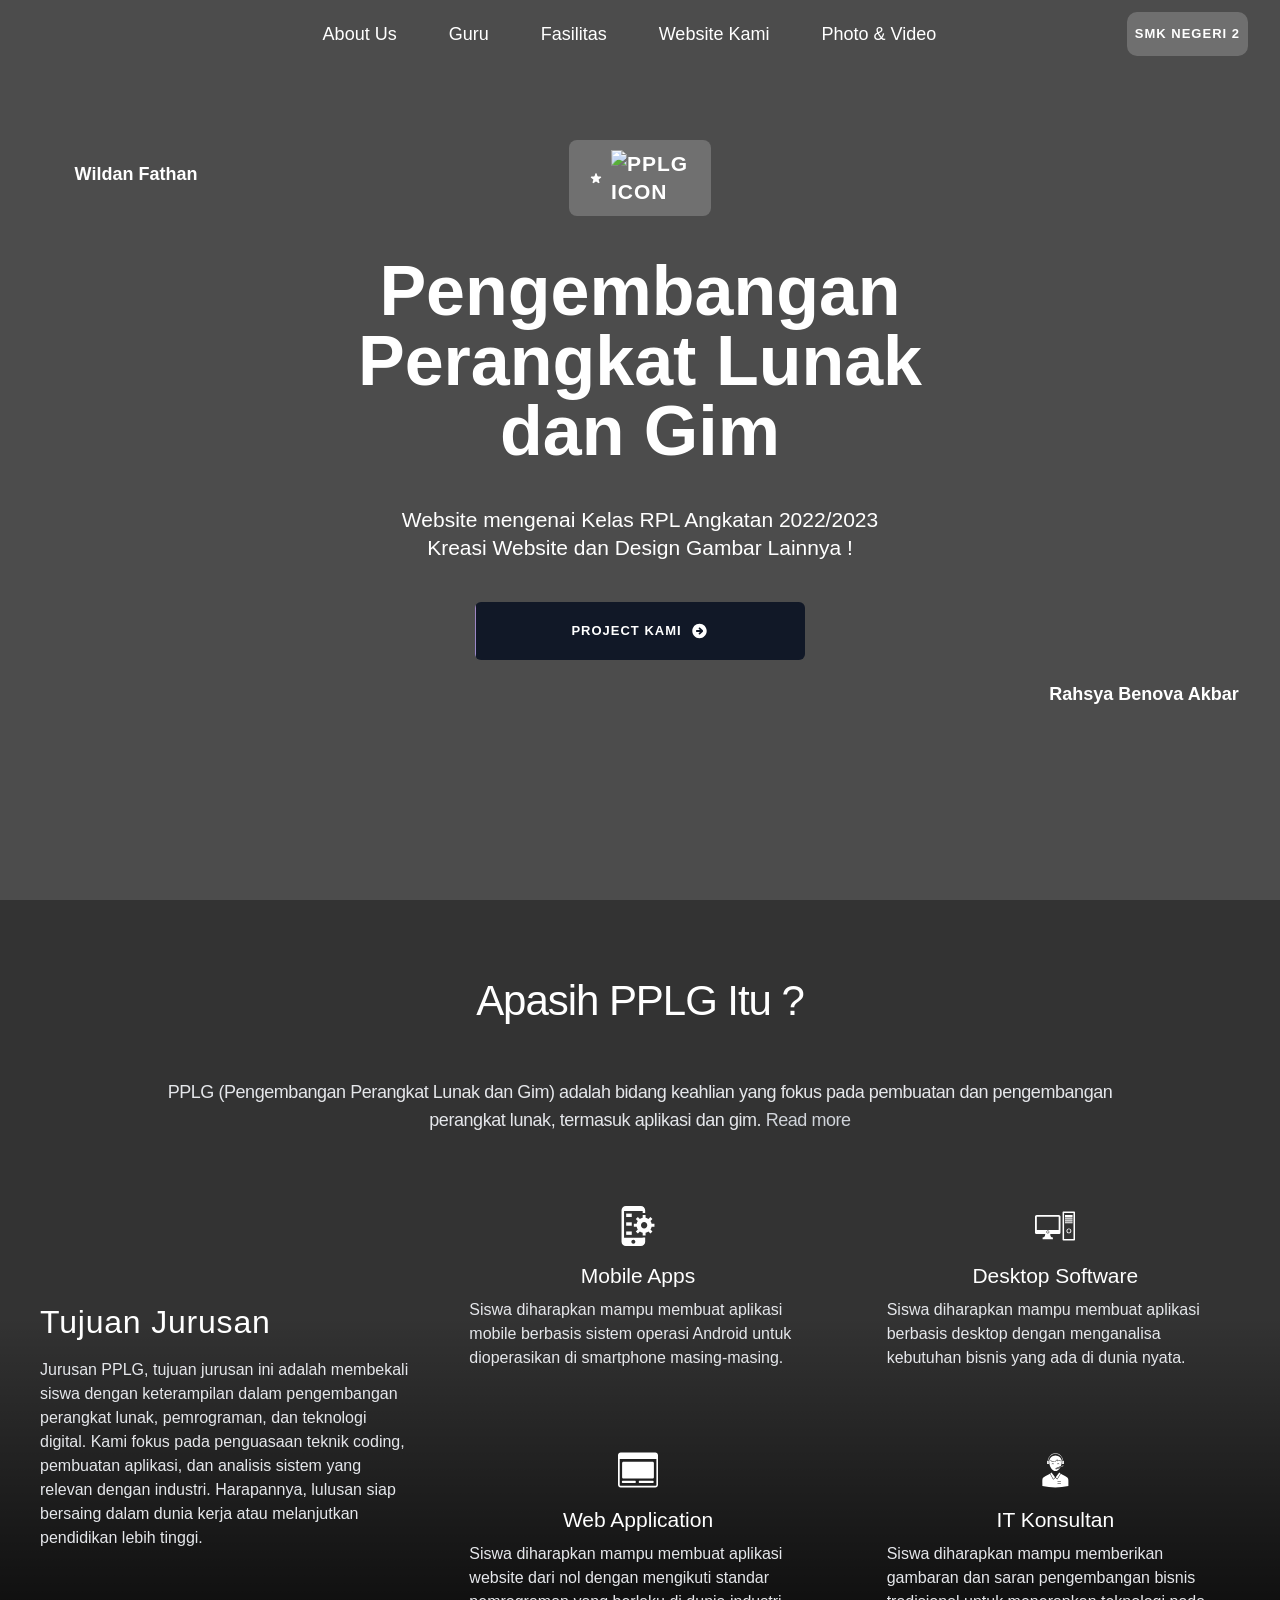
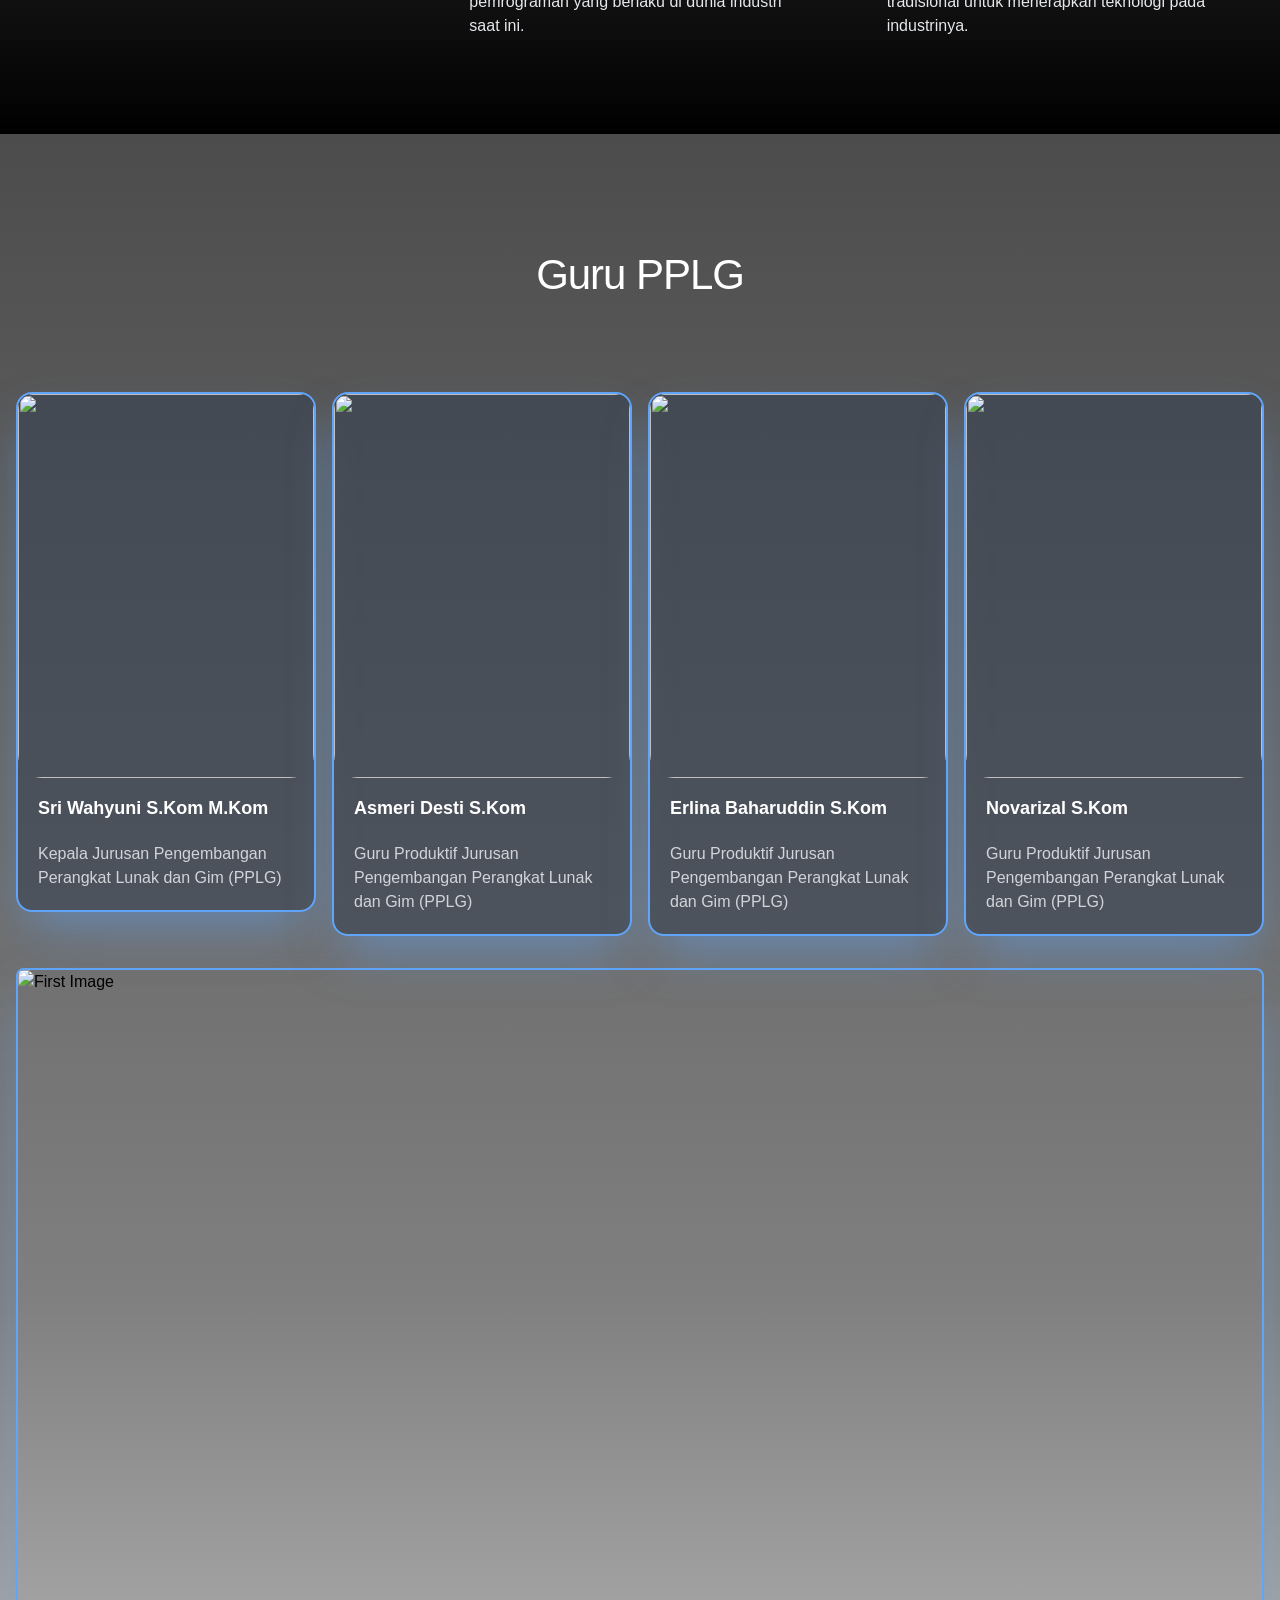
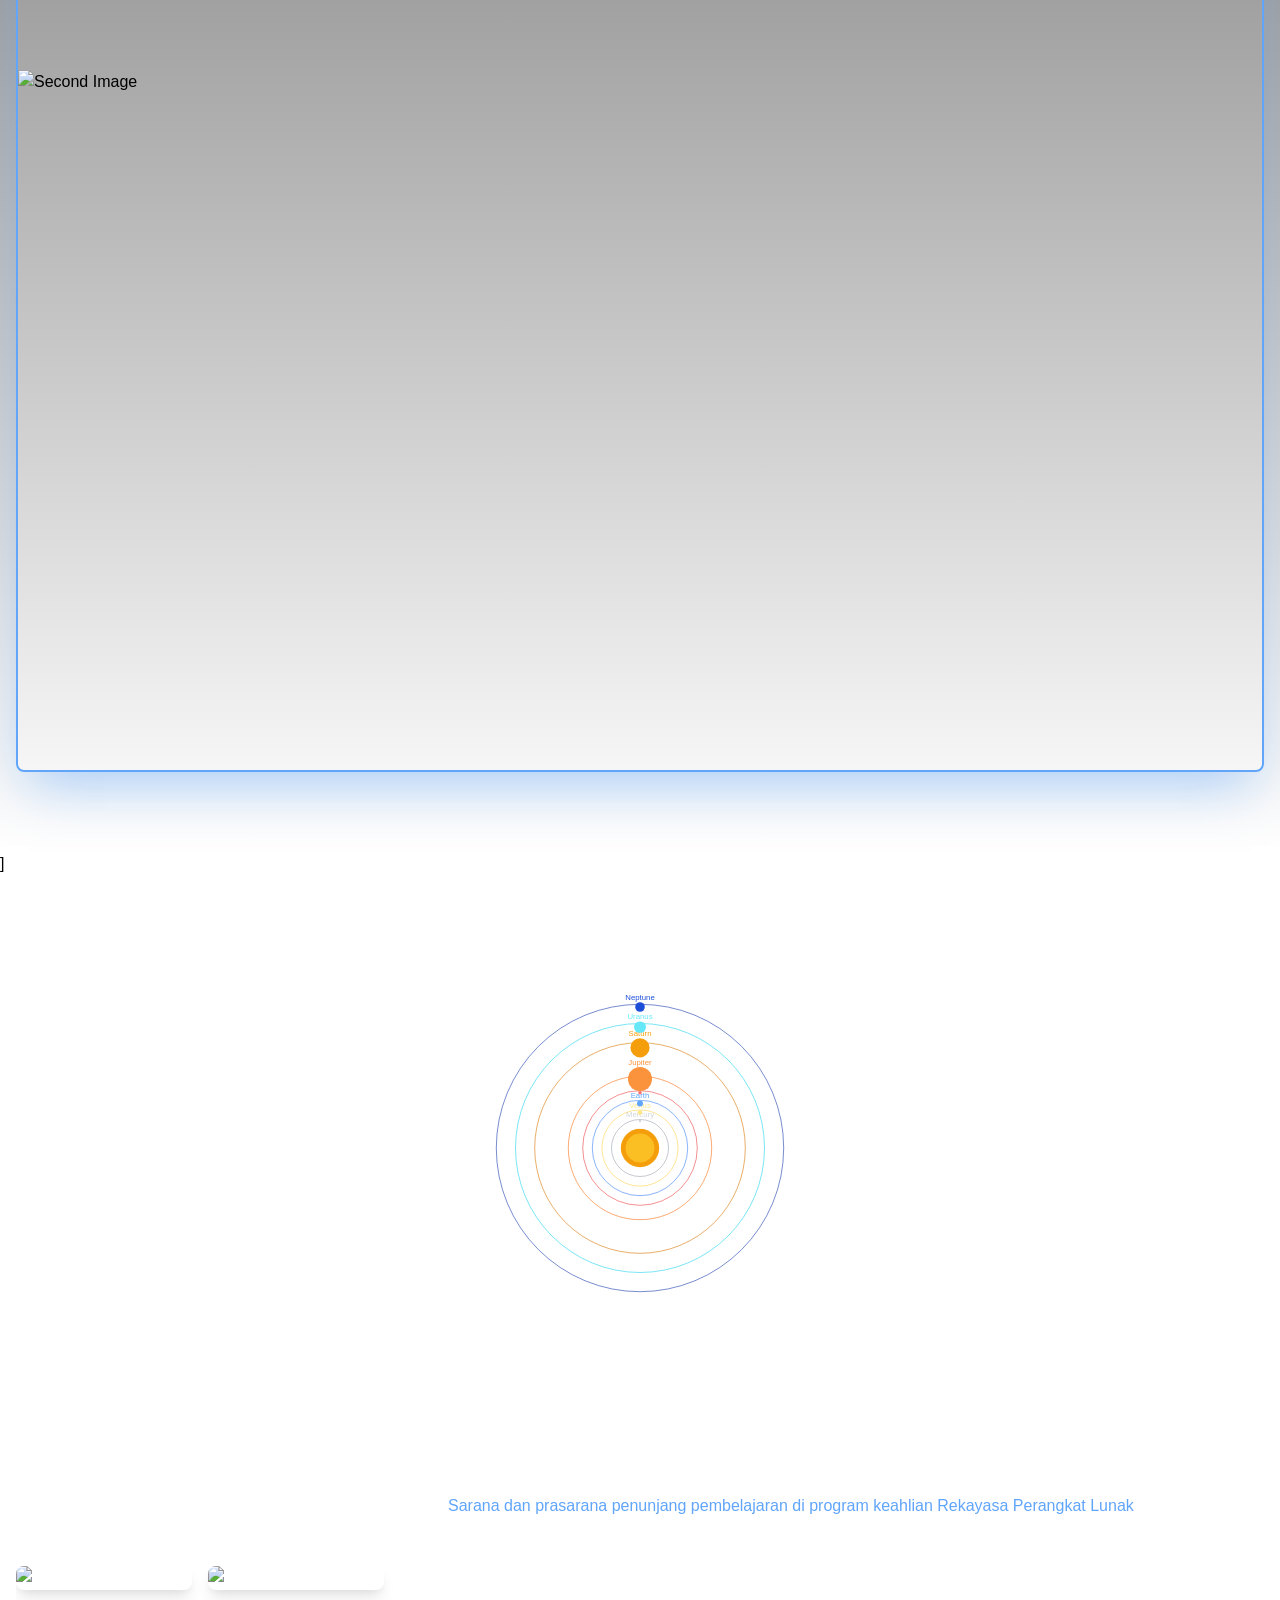
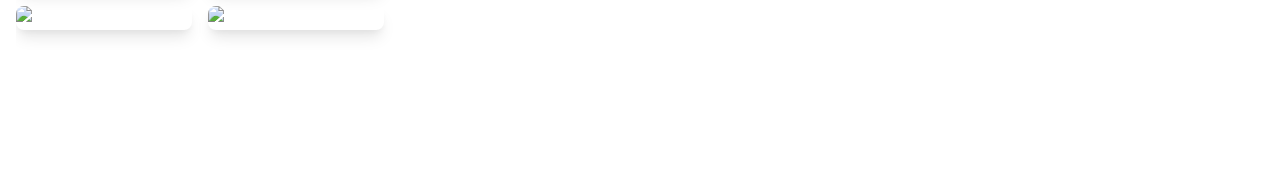
==== rpl.html @ 945f72fa "ya" ====
<!DOCTYPE html>
<html lang="en">
<head>
    <title>PPLG Website</title>
    <meta name="og:title" property="og:title" content="PPLG Website">
    
    <!-- Meta(s) -->
    <meta charset="UTF-8">
    <meta name="viewport" content="width=device-width, initial-scale=1.0">
    
    <!-- Primary Meta Tags -->
    <meta name="author" content="Zavents">
    <meta name="description" content="Website Mengenai PPLG SMK Negeri 2 Pekanbaru ">
    <meta name="keywords" content="PPLG, SMK Negeri 2 Pekanbaru, website pendidikan, program keahlian, teknologi, pendidikan vokasi, pengembangan website, jurusan PPLG, teknologi informasi, desain web, pemrograman komputer, SMK di Pekanbaru, siswa berprestasi, pendidikan berbasis teknologi, SMK terbaik, keahlian komputer, pengolahan data, informatika, pengembangan aplikasi, keterampilan digital">
    <meta name="robots" content="index, follow, max-image-preview:large" />


    <!-- Open Graph / Facebook -->
    <meta property="og:type" content="website" />
    <meta property="og:url" content="https://pplg2.pages.dev" />
    <meta property="og:title" content="PPLG Website" />
    <meta property="og:description" content="Website Mengenai PPLG SMK Negeri 2 Pekanbaru." />
    <meta property="og:image" content="https://cdn.kumacdn.club/wp-content/uploads/images/test-bro//pplg2.png" />

    <!-- Twitter -->
    <meta property="twitter:card" content="summary_large_image" />
    <meta property="twitter:url" content="https://pplg2.pages.dev" />
    <meta property="twitter:title" content="PPLG Website" />
    <meta property="twitter:description" content="Website Mengenai PPLG SMK Negeri 2 Pekanbaru." />
    <meta property="twitter:image" content="https://cdn.kumacdn.club/wp-content/uploads/images/test-bro//pplg2.png" />


    
    <!-- Stylesheet(s) and Icons -->
    <link rel="icon" type="image/png" sizes="32x32" href="./public/images/icon/pplg-white-icon.svg">
    <link rel="stylesheet" href="./public/css/mainrpl.css">
    <link rel="stylesheet" href="./public/css/tailwind/tailwind.min.css"> 
    <link rel="stylesheet" href="./public/css/animate.css" />
    <link rel="stylesheet" href="./public/css/aos.css" />
    <link rel="stylesheet" href="./public/css/swiper.css" />



    <script type="application/ld+json">
      {
        "@context": "https://schema.org",
        "@type": "WebPage",
        "name": "PPLG Website",
        "description": "Website Mengenai PPLG SMK Negeri 2 Pekanbaru.",
        "url": "https://pplg2.pages.dev",
        "author": {
          "@type": "Person",
          "name": "Zavents"
        }
      }
      </script>
      


    <style>
      @font-face {
        font-family: '印品鸿蒙体' !important;
        src: url('./public/font/yinpin_hongmengti.ttf') format('truetype') !important;
        font-weight: normal !important;
        font-style: normal;
      }
      
      body {
        font-family: '印品鸿蒙体', sans-serif !important;
        font-weight: normal !important;
      }
    </style>


</head>
<body class="antialiased bg-body text-body font-body" loading="lazy " decoding="ansync" style="background-image: url(./public/images/background.gif);">
  <section x-data="{ mobileNavOpen: false }" 
  class="overflow-hidden bg-cover bg-center min-h-screen" 
  style="background-image: url('./public/images/bg-rpl.webp');
  background-size: cover;
background-position: center;
height: 100vh; /* This sets the section to cover the full viewport height */
padding: 0;
margin: 0;
">
  <div class="absolute inset-0 bg-black/70 "></div>

    <nav class=" fixed w-full z-50 -mt-2">
      <div class="flex items-center justify-between px-8 py-5">
        <div class="w-auto">
          <div class="flex flex-wrap items-center">
            <div class="w-auto mr-14">
              <a href="#">
                <img loading="lazy" decoding="async" loading="lazy" decoding="async" src="./public/images/icon/pplg-white-icon.svg" alt="" class="w-20 transition-transform duration-300 hover:scale-150">
              </a>
            </div>
          </div>
        </div>
        <div class="w-auto hidden lg:block justify-center align-middle">
          <ul class="flex items-center">
            <li class=" mr-9 text-white ease-in rounded-10  px-2 text-lg transition-transform duration-300 hover:scale-90    hover:text-gray-300"><a href="#about">About Us</a></li>
            <li class=" mr-9 text-white ease-in rounded-10  px-2 text-lg transition-transform duration-300 hover:scale-90   hover:text-gray-300"><a href="#guru">Guru</a></li>
            <li class=" mr-9 text-white ease-in rounded-10  px-2 text-lg transition-transform duration-300 hover:scale-90   hover:text-gray-300"><a href="#fasilitas">Fasilitas</a></li>
            <li class=" mr-9 text-white ease-in rounded-10  px-2 text-lg transition-transform duration-300 hover:scale-90   hover:text-gray-300"><a href="#website">Website Kami</a></li>
            <li class=" mr-9 text-white ease-in rounded-10  px-2 text-lg transition-transform duration-300 hover:scale-90   hover:text-gray-300"><a href="#photo">Photo & Video</a></li>
          </ul>
        </div>
        <div class="w-auto">
          <div class="flex flex-wrap items-center">
            <div class="w-auto hidden lg:block">
              <button class=" block py-3.5 uppercase text-xs tracking-px text-white font-bold bg-white bg-opacity-20 hover:bg-opacity-10 transition ease-in rounded-10 transition-transform duration-300 hover:scale-125 px-2">smk negeri 2</button>
            </div>
            <div class="w-auto lg:hidden">
              <button x-on:click="mobileNavOpen = !mobileNavOpen">
                <svg class="text-gray-800" width="51" height="51" viewbox="0 0 56 56" fill="none" xmlns="http://www.w3.org/2000/svg">
                  <rect width="56" height="56" rx="28" fill="currentColor"></rect>
                  <path d="M37 32H19M37 24H19" stroke="white" stroke-width="1.5" stroke-linecap="round" stroke-linejoin="round"></path>
                </svg>
              </button>
            </div>
          </div>
        </div>
      </div>
      <div :class="{'block': mobileNavOpen, 'hidden': !mobileNavOpen}" class="fixed top-0 left-0 bottom-0 w-4/6 sm:max-w-xs z-50 hidden">
        <div x-on:click="mobileNavOpen = !mobileNavOpen" class="fixed inset-0 bg-gray-800 opacity-80"></div>
        <nav class="relative z-10 px-9 py-8 bg-white h-full">
          <div class="flex flex-wrap justify-between h-full">
            <div class="w-full">
              <div class="flex items-center justify-between -m-2">
                <div class="w-auto p-2">
                  <a class="inline-block" href="#">
                    <img loading="lazy" decoding="async" loading="lazy" decoding="async" src="./public/images/icon/pplg-black-icon.svg" alt="" class="transition-transform duration-300 hover:scale-125 w-20">
                  </a>
                </div>
                <div class="w-auto p-2">
                  <button x-on:click="mobileNavOpen = !mobileNavOpen">
                    <svg width="24" height="24" viewbox="0 0 24 24" fill="none" xmlns="http://www.w3.org/2000/svg">
                      <path d="M6 18L18 6M6 6L18 18" stroke="#111827" stroke-width="2" stroke-linecap="round" stroke-linejoin="round"></path>
                    </svg>
                  </button>
                </div>
              </div>
            </div>
            <div class="flex flex-col justify-center py-8 w-full">
              <ul>
                <li class="mb-12"><a class=" font-medium text-lg text-gray-900 transition-transform duration-300 hover:scale-125" href="#about">About Us</a></li>
                <li class="mb-12"><a class=" font-medium text-lg text-gray-900 hover:text-gray-700 transition-transform duration-300 hover:scale-125" href="#guru">Guru</a></li>
                <li class="mb-12"><a class=" font-medium text-lg text-gray-900 hover:text-gray-700 transition-transform duration-300 hover:scale-125" href="#fasilitas">Fasilitas</a></li>
                <li class="mb-12"><a class=" font-medium text-lg text-gray-900 hover:text-gray-700 transition-transform duration-300 hover:scale-125" href="#website">Website Kami</a></li>
                <li><a class=" font-medium text-lg text-gray-900 hover:text-gray-700 transition-transform duration-300 hover:scale-125" href="#photo">Photo & Video</a></li>
              </ul>
            </div>
            <div class="flex flex-col justify-end w-full">
              <div class="flex flex-wrap">
                <div class="w-full">
                  <button class="p-0.5  block w-full text-lg text-gray-900 font-medium rounded-10">
                    <div class="py-2 px-5 rounded-10"></div>
                  </button>
                </div>
                <div class="w-full">
                  <button class="group relative p-0.5  block w-full text-lg text-gray-900 font-medium bg-gradient-cyan overflow-hidden rounded-10">
                    <div class="absolute top-0 left-0 transform -translate-y-full group-hover:-translate-y-0 h-full w-full bg-gradient-cyan transition ease-in-out duration-500"></div>
                    <div class="py-2 px-5 bg-white rounded-lg">
                      <p class="relative z-10">SMK NEGERI 2 PEKANBARU</p>
                    </div>
                  </button>
                </div>
              </div>
            </div>
          </div>
        </nav>
      </div>
    </nav>
    
    <div class="relative container mx-auto px-4 !min-h-screen   pb-20">
      <div class="relative flex flex-wrap justify-center items-center -m-6 lg:pt-32 pb-36 min-h-screen ">
        <div class="w-full lg:w-auto p-6 self-start pt-10">
          <img loading="lazy" decoding="async" class="mx-auto w-60 transition-transform duration-300 hover:scale-125 " loading="lazy" decoding="async" src="./public/images/wildan-header.svg" alt="">
          <p class="text-lg text-center font-bold mt-4 text-white">Wildan Fathan</p>
        </div>
        <div class="flex-1 p-6">
          <div class="lg:max-w-2xl mx-auto">
            <div class="mb-6  flex items-center max-w-max mx-auto px-5 py-2.5 uppercase font-semibold tracking-px text-white bg-white bg-opacity-20 rounded-lg text-xl animate-pulse ">
              <svg class="mr-2 matrix-icon" width="14" height="14" viewbox="0 0 14 14" fill="none" xmlns="http://www.w3.org/2000/svg">
                <path d="M6.33427 2.74895C6.54382 2.10403 7.45621 2.10403 7.66575 2.74895L8.41445 5.0532C8.50816 5.34162 8.77693 5.53689 9.08019 5.53689H11.503C12.1811 5.53689 12.4631 6.40462 11.9145 6.8032L9.95436 8.22731C9.70902 8.40556 9.60636 8.72152 9.70007 9.00994L10.4488 11.3142C10.6583 11.9591 9.92018 12.4954 9.37158 12.0968L7.41146 10.6727C7.16612 10.4945 6.8339 10.4945 6.58856 10.6727L4.62844 12.0968C4.07985 12.4954 3.34171 11.9591 3.55126 11.3142L4.29995 9.00994C4.39367 8.72152 4.29101 8.40556 4.04566 8.22731L2.08555 6.8032C1.53695 6.40462 1.81889 5.53689 2.497 5.53689H4.91984C5.22309 5.53689 5.49186 5.34162 5.58558 5.0532L6.33427 2.74895Z" fill="white"></path>
              </svg>
              <span class="matrix-text">
                <img loading="lazy" decoding="async" loading="lazy" decoding="async" src="./public/images/icon/pplg-white-icon.svg" alt="PPLG Icon" class="w-20">
              </span>
            </div>
            <h1 class="mb-6  text-center text-white text-4xl md:text-9xl xl:text-12xl font-bold matrix-text p-4">Pengembangan Perangkat Lunak dan Gim</h1>
            <p class="mb-10 font-medium text-xl text-center text-white">
              Website mengenai Kelas RPL Angkatan 2022/2023
              <br>
              Kreasi Website dan Design Gambar Lainnya !
            </p>
            <button class="group mb-9 relative flex items-center justify-center  px-24 py-5 mx-auto w-full lg:w-auto uppercase text-white text-xs font-semibold tracking-px bg-gray-900 overflow-hidden rounded-md">
              <div class="absolute transform -translate-x-full group-hover:-translate-x-0 h-full w-full transition ease-in-out duration-500 bg-gradient-fuchsia"></div>
              <p class="relative z-10 mr-2">Project kami</p>
              <svg class="relative z-10" width="19" height="18" viewbox="0 0 19 18" fill="none" xmlns="http://www.w3.org/2000/svg">
                <path fill-rule="evenodd" clip-rule="evenodd" d="M9.49999 16.2C13.4764 16.2 16.7 12.9764 16.7 8.99999C16.7 5.02354 13.4764 1.79999 9.49999 1.79999C5.52354 1.79999 2.29999 5.02354 2.29999 8.99999C2.29999 12.9764 5.52354 16.2 9.49999 16.2ZM12.8364 8.36359L10.1364 5.66359C9.78491 5.31212 9.21506 5.31212 8.86359 5.66359C8.51212 6.01506 8.51212 6.58491 8.86359 6.93638L10.0272 8.09999L6.79999 8.09999C6.30293 8.09999 5.89999 8.50293 5.89999 8.99999C5.89999 9.49704 6.30293 9.89999 6.79999 9.89999H10.0272L8.86359 11.0636C8.51212 11.4151 8.51212 11.9849 8.86359 12.3364C9.21506 12.6879 9.78491 12.6879 10.1364 12.3364L12.8364 9.63638C13.1879 9.28491 13.1879 8.71506 12.8364 8.36359Z" fill="white"></path>
              </svg>
            </button>
            <ul class="flex justify-center"></ul>
          </div>
        </div>
        <div class="w-full lg:w-auto p-6 self-end">
          <img loading="lazy" decoding="async" class="mx-auto w-60 transition-transform duration-300 hover:scale-125" loading="lazy" decoding="async" src="./public/images/rahsya-header.svg" alt="">
          <p class="text-lg text-center font-bold mt-4 text-white">Rahsya Benova Akbar</p>
        </div>
      </div>
    </div>
  </section>


  
 
  <section id="about">
    <section class="relative py-12 bg-white/50 pb-20  pt-20 p-4" style="overflow: hidden !important;" >
      <h1 class="max-w-5xl mb-4 text-4xl tracking-tight leading-none md:text-5xl xl:text-6xl text-center text-white  mx-auto pb-10 relative z-20" data-aos="zoom-out-down">
        Apasih PPLG Itu ? <br>
    </h1>
    <h1 class="max-w-5xl mb-4 text-md tracking-tight leading-none xl:text-lg text-center text-gray-200  mx-auto pb-10 relative z-20" data-aos="zoom-out-up" data-aos-delay="200">
      PPLG (Pengembangan Perangkat Lunak dan Gim) adalah bidang keahlian yang fokus pada pembuatan dan pengembangan perangkat lunak, termasuk aplikasi dan gim.
      <span id="moreText" style="display: none;">
        Dalam PPLG, siswa belajar berbagai keterampilan seperti pemrograman, desain antarmuka, pemecahan masalah, dan pengujian perangkat lunak, yang berguna di dunia industri teknologi.
      </span>
      <a id="readMoreLink" href="javascript:void(0);" onclick="toggleReadMore()" class="text-gray-300 hover:underline">Read more</a>
    </h1>
    <style>
      @keyframes flip-icon {
        0% {
            transform: rotateY(0);
        }
        50% {
            transform: rotateY(180deg);
        }
        100% {
            transform: rotateY(0);
        }
    }
  
    .card.active .icon {
        animation: flip-icon 0.6s ease-in-out forwards;
    }
  
    </style>
  
  
      <div class="absolute inset-0 bg-cover bg-center blud-md" style="background-image: url('./public/images/tujuan/tujuan-bg.jpg');">
        
        <div class="absolute inset-0 bg-black opacity-80"></div>
        <div class="absolute inset-0 bg-gradient-to-t from-black via-transparent to-transparent"></div>
  
      </div>
      <div class="container relative z-10 grid grid-cols-1 gap-10 px-6 mx-auto lg:grid-cols-3">
        <div class="flex items-center justify-center animate__animated animate__fadeInLeft ms1s lg:col-span-1 lg:row-start-1">
            <div>
                <h1 class="mt-2 text-3xl text-white text-center lg:text-left md:text-4xl tracking-wide "  data-aos="zoom-out-right">Tujuan Jurusan</h1>    
                <p class="mt-4 text-gray-200" data-aos="zoom-out-left" data-aos-offset="200"            >
                    Jurusan PPLG, tujuan jurusan ini adalah membekali siswa dengan keterampilan dalam pengembangan perangkat lunak, pemrograman, dan teknologi digital. Kami fokus pada penguasaan teknik coding, pembuatan aplikasi, dan analisis sistem yang relevan dengan industri. Harapannya, lulusan siap bersaing dalam dunia kerja atau melanjutkan pendidikan lebih tinggi.
                </p>
            </div>
        </div>
        <div class="grid grid-cols-1 gap-12 lg:col-span-2 sm:grid-cols-2" id="card-container">
  
        <div class="relative flex flex-col items-center space-y-4 p-4 rounded-lg transition-colors duration-300 group card" data-aos="fade-down-right" data-aos-delay="500">
          <svg xmlns="http://www.w3.org/2000/svg" width="40" height="40" class="icon default-icon  text-gray-200" viewBox="0 0 502.664 502.664">
            <path d="M310.166,397.593H75.951V61.671h234.151v25.13h31.472V54.811C341.595,24.677,316.853,0,286.74,0H99.355
                C69.199,0,44.522,24.677,44.522,54.811v393.02c0,30.178,24.677,54.833,54.833,54.833H286.74
                c30.113,0,54.855-24.655,54.855-54.833V397.01h-31.429C310.166,397.01,310.166,397.593,310.166,397.593z M193.015,475.226
                c-13.892,0-25.108-11.238-25.108-25.108c0-13.913,11.217-25.13,25.108-25.13c13.913,0,25.152,11.238,25.152,25.13
                C218.167,463.988,206.929,475.226,193.015,475.226z"/>
            <rect x="102.785" y="95.386" width="70.256" height="42.84"/>
            <rect x="102.785" y="205.073" width="70.256" height="42.84"/>
            <rect x="102.785" y="319.873" width="70.256" height="42.818"/>
            <path d="M422.399,223.905c-2.481-12.986-7.507-25.001-14.625-35.506l25.195-25.216l-25.734-25.648l-25.152,25.173
                c-10.462-7.161-22.541-12.123-35.484-14.625v-35.7h-36.411v35.7c-12.964,2.502-24.936,7.485-35.505,14.625l-25.108-25.173
                l-25.734,25.669l25.152,25.216c-7.097,10.505-12.101,22.52-14.582,35.484h-35.657v36.39h35.656
                c2.481,12.921,7.507,24.936,14.603,35.484l-25.173,25.173l25.734,25.626l25.173-25.152c10.527,7.161,22.541,12.144,35.505,14.668
                v35.635h36.411v-35.656c12.942-2.481,24.936-7.507,35.484-14.625l25.152,25.152l25.734-25.648l-25.195-25.173
                c7.118-10.505,12.123-22.541,14.625-35.505h35.678l0,0v-36.368H422.399z M328.437,281.693c-21.894,0-39.669-17.688-39.669-39.604
                c0-21.894,17.774-39.69,39.669-39.69c21.916,0,39.604,17.774,39.604,39.69C368.041,264.026,350.309,281.693,328.437,281.693z"/>
        </svg>
          <div class="text-center">
              <h3 class="text-lg md:text-xl text-white">Mobile Apps</h3>
              <p class="text-gray-200 mt-2 text-sm md:text-base !text-left ">Siswa diharapkan mampu membuat aplikasi mobile berbasis sistem operasi Android untuk dioperasikan di smartphone masing-masing.</p>
          </div>
        </div>
        <div class="relative flex flex-col items-center space-y-4 p-4 rounded-lg transition-colors duration-300 group card" data-aos="fade-down-left" data-aos-delay="500">
          <svg fill="currentColor" version="1.1" id="Capa_1" xmlns="http://www.w3.org/2000/svg" xmlns:xlink="http://www.w3.org/1999/xlink" 
               viewBox="0 0 34.418 34.418" xml:space="preserve" width="40" height="40" class="icon default-icon text-gray-200">
            <g>
              <g>
                <g>
                  <path  d="M32.335,11.606h-6.533v-1.009h6.533V11.606z M32.335,12.264h-6.533v1.011h6.533V12.264z
                  M32.331,7.687h-6.523V9.91h6.523V7.687z M34.418,5.297v23.827c-0.001,0.357-0.292,0.648-0.65,0.648h-9.397
                 c-0.359,0-0.649-0.291-0.649-0.649V5.297c0-0.358,0.29-0.65,0.649-0.65h9.397C34.127,4.647,34.418,4.939,34.418,5.297z
                  M33.119,5.944h-8.1v22.53h8.1V5.944z M32.335,13.932h-6.533v1.008h6.533V13.932z M31.272,21.45c0,1.162-0.939,2.099-2.097,2.099
                 c-1.16,0-2.099-0.938-2.099-2.099c0-1.158,0.94-2.098,2.099-2.098C30.333,19.352,31.272,20.293,31.272,21.45z M30.515,21.45
                 c0-0.739-0.6-1.341-1.341-1.341c-0.742,0-1.342,0.601-1.342,1.341s0.6,1.34,1.342,1.34C29.915,22.79,30.515,22.19,30.515,21.45z
                  M21.937,9.218v13.505c0,0.814-0.655,1.473-1.461,1.473H13.18c0,0-0.414,2.948,2.212,2.948v1.475H13.18H8.758H6.546v-1.473
                 c2.529,0,2.212-2.948,2.212-2.948H1.465C0.656,24.198,0,23.539,0,22.725V9.218c0-0.814,0.656-1.47,1.465-1.47h19.01
                 C21.282,7.748,21.937,8.404,21.937,9.218z M12.332,22.394c0-0.698-0.566-1.263-1.264-1.263c-0.699,0-1.266,0.565-1.266,1.263
                 s0.566,1.265,1.266,1.265C11.767,23.659,12.332,23.092,12.332,22.394z M20.371,9.311H1.568v11.387H20.37h0.001
                 C20.371,20.698,20.371,9.311,20.371,9.311z M11.081,21.603c-0.434,0-0.785,0.352-0.785,0.785s0.352,0.785,0.785,0.785
                 s0.785-0.352,0.785-0.785S11.515,21.603,11.081,21.603z"/>
                </g>
              </g>
            </g>
          </svg>
          <div class="text-center">
            <h3 class="text-lg md:text-xl text-white">Desktop Software</h3>
            <p class="text-gray-200 mt-2 text-sm md:text-base !text-left">Siswa diharapkan mampu membuat aplikasi berbasis desktop dengan menganalisa kebutuhan bisnis yang ada di dunia nyata.</p>
          </div>
        </div>
        
        <div class="relative flex flex-col items-center space-y-4 p-4 rounded-lg transition-colors duration-300 group card" data-aos="fade-up-right" data-aos-delay="500">
          <svg fill="currentColor" version="1.1" id="Capa_1" xmlns="http://www.w3.org/2000/svg" xmlns:xlink="http://www.w3.org/1999/xlink" 
           viewBox="0 0 512 445.91" xml:space="preserve" width="40" height="40" class="icon default-icon text-gray-200">
          <g>
            <g>
                        <g>
            <path d="M34.67 0h442.66C496.42 0 512 15.58 512 34.67v376.57c0 19.04-15.58 34.67-34.67 34.67H34.67C15.59 445.91 0 430.32 0 411.24V34.67C0 15.58 15.59 0 34.67 0zm34.97 115.76h372.72c9.43 0 17.13 7.74 17.13 17.13v182.02c0 9.39-7.75 17.13-17.13 17.13H69.64c-9.39 0-17.14-7.72-17.14-17.13V132.89c0-9.41 7.71-17.13 17.14-17.13zm186.35 27.46c44.56 0 80.68 36.12 80.68 80.68 0 44.56-36.12 80.68-80.68 80.68-44.55 0-80.67-36.12-80.67-80.68 0-44.56 36.12-80.68 80.67-80.68zm-4.53 36.34v-20.85c-7.16 6.37-13.99 13.3-19.91 20.85h19.91zm66.83 79.57c5.35-9.6 8.49-19.7 9.09-30.73h-19.74c-.55 10.89-3.89 21.18-9.1 30.72l19.75.01zm-6 9.11h-19.38c-6.73 9.68-15.15 18.3-24.02 26.03 17.21-3.15 32.5-12.34 43.4-26.03zm-69.15 26.01c-8.88-7.69-17.28-16.36-24.01-26.01H199.8c11.03 13.86 26.18 22.84 43.34 26.01zm-49.44-35.08h19.75c-5.18-9.5-8.56-19.87-9.1-30.73h-19.73c.68 11.19 3.67 20.98 9.08 30.73zm-9.1-39.8h19.94c.96-10.91 4.7-21.22 10.03-30.73H193.7c-5.37 9.64-8.5 19.77-9.1 30.73zm15.11-39.81h20.61c6.74-9.6 14.89-18.29 23.53-26.19-17.59 3.06-33 12.25-44.14 26.19zm68.5-26.13c8.65 7.88 16.77 16.53 23.46 26.13h20.57c-11.05-13.84-26.55-23.13-44.03-26.13zm50.07 35.21h-20.86c5.32 9.48 9.07 19.85 10.03 30.73h19.92c-.74-11.17-3.6-21.01-9.09-30.73zm-57.75-29.93v20.85h19.91c-5.92-7.55-12.74-14.48-19.91-20.85zm0 29.93v30.73h37.83c-1.15-11.06-5.57-21.41-11.49-30.73h-26.34zm0 39.8v30.73h27.53c5.87-9.38 9.83-19.61 10.5-30.73h-38.03zm0 39.8v21.24c7.63-6.43 14.86-13.43 21.08-21.24h-21.08zm-9.07 21.24v-21.24h-21.09c6.18 7.81 13.46 14.85 21.09 21.24zm0-30.31v-30.73h-38.03c.68 11.12 4.65 21.33 10.5 30.73h27.53zm0-39.8v-30.73h-26.35c-5.92 9.32-10.33 19.67-11.48 30.73h37.83zM491.54 83.75H22.04v330.87a9.53 9.53 0 0 0 9.58 9.58h450.17c5.33 0 9.59-4.29 9.59-9.59V83.75h.16zm-47.21-53.67c9.46 0 17.13 7.67 17.13 17.13 0 9.46-7.67 17.12-17.13 17.12-9.45 0-17.12-7.66-17.12-17.12s7.71-17.13 17.12-17.13zm-116 0c9.46 0 17.13 7.67 17.13 17.13 0 9.46-7.67 17.12-17.13 17.12-9.46 0-17.12-7.66-17.12-17.12s7.66-17.13 17.12-17.13zm58 0c9.46 0 17.13 7.67 17.13 17.13 0 9.46-7.67 17.12-17.13 17.12-9.45 0-17.12-7.66-17.12-17.12s7.67-17.13 17.12-17.13zm-107.7 360.86c-7.42 0-13.42-6.54-13.42-14.58 0-8.08 6-14.58 13.42-14.58h165.2c7.42 0 13.42 6.54 13.42 14.58s-6 14.58-13.42 14.58h-165.2zm-216.3 0c-7.33 0-13.29-6.54-13.29-14.58 0-8.08 5.96-14.58 13.29-14.58H215.5c7.33 0 13.29 6.54 13.29 14.58s-5.96 14.58-13.29 14.58H62.33z"/>
              </g>
            </g>
          </g>
          </svg>
  
          <div class="text-center">
              <h3 class="text-lg md:text-xl text-white">Web Application</h3>
              <p class="text-gray-200 mt-2 text-sm md:text-base !text-left">Siswa diharapkan mampu membuat aplikasi website dari nol dengan mengikuti standar pemrograman yang berlaku di dunia industri saat ini.
  
  
              </p>
          </div>
        </div>
  
        <div class="relative flex flex-col items-center space-y-4 p-4 rounded-lg transition-colors duration-300 group card" data-aos="fade-up-left" data-aos-delay="500">
          <svg xmlns="http://www.w3.org/2000/svg" width="40" height="40" class="icon default-icon  text-gray-200" viewBox="0 0 502.664 502.664">
                    
          <path d="M285.195,399.619c-1.621,0-2.871-1.327-2.871-2.911    c0-1.62,1.25-2.909,2.871-2.909h38.094c1.622,0,2.875,1.289,2.875,2.909c0,1.584-1.253,2.911-2.875,2.911H285.195z     M285.195,423.491c-1.621,0-2.871-1.289-2.871-2.911c0-1.62,1.25-2.909,2.871-2.909h38.094c1.622,0,2.875,1.289,2.875,2.909    c0,1.622-1.253,2.911-2.875,2.911H285.195z M365.066,320.413c-11.346-6.04-24.83-13.298-40.6-22.251l-41.85,68.854    c-0.148,0.222-0.293,0.405-0.44,0.627c-1.105,1.178-2.946,1.252-4.128,0.147l-21.955-20.483l-24.314,24.167v0.036l0,0h-0.075    v0.038l-0.072,0.036v0.037l0,0v0.037h-0.072v0.035l0,0l-0.076,0.038l0,0v0.036l-0.072,0.038l-0.076,0.036l0,0l-0.221,0.111    l-0.072,0.036l0,0l-0.075,0.037l0,0l0,0l-0.072,0.036l0,0l-0.072,0.037l-0.076,0.037l0,0l-0.073,0.037l0,0h-0.076l0,0    l-0.072,0.037l0,0h-0.072l0,0l-0.076,0.035l0,0h-0.072l0,0h-0.075l0,0l-0.072,0.038l0,0l0,0h-0.072l0,0h-0.076l0,0h-0.072l0,0    h-0.076l0,0h-0.145h-0.076h-0.072h-0.075h-0.072l0,0h-0.076l0,0l-0.072-0.038l0,0h-0.072l0,0h-0.076l0,0l-0.072-0.035l0,0h-0.076    l-0.072-0.037l0,0h-0.072l0,0l-0.147-0.074l0,0l-0.148-0.073l0,0l-0.072-0.037l0,0l-0.076-0.036l0,0l0,0l-0.072-0.038l0,0    l-0.148-0.073v-0.036h-0.072l-0.075-0.112h-0.072v-0.035v-0.037h-0.076v-0.037v-0.036h-0.072v-0.038h-0.072v-0.036v-0.037h-0.076    V371.4v-0.038h-0.072v-0.036v-0.038l-0.075-0.035l0,0l-0.073-0.074v-0.037l-0.072-0.185l0,0l-0.075-0.036l-0.072-0.147    l-0.076-0.11l-39.639-72.427c-16.207,9.21-29.987,16.541-41.405,22.62c-26.526,14.183-40.379,21.551-47.156,32.565    c-7.367,12.01-7.147,29.398-6.63,65.611c0.147,10.278,0.295,21.993,0.295,34.04c54.521,12.452,108.969,18.53,163.421,18.456    c54.449-0.073,108.896-6.335,163.421-18.456c0-11.604,0.145-23.062,0.293-33.155c0.443-36.583,0.664-54.155-6.778-66.312    C406.031,342.37,392.03,334.854,365.066,320.413z M259.925,342.886l19.45,18.199l40.303-66.349l-14.66-13.445L259.925,342.886z     M192.289,294.811l38.166,69.811l21.735-21.661l-45.167-61.669L192.289,294.811z M257.495,68.873    c-21.884,0-41.777,8.88-56.146,23.247c-11.566,11.567-19.525,26.672-22.251,43.507c0.147,0.406,0.22,0.884,0.147,1.326    c-0.295,1.841-0.516,3.72-0.588,5.599c-0.148,1.843-0.221,3.759-0.221,5.711c0,4.273,0.293,8.841,0.881,13.63v0.111    c0.592,4.79,1.477,9.799,2.582,14.81c0.072,0.258,0.146,0.589,0.146,0.883c0,0.259-0.073,0.479-0.073,0.737    c4.2,18.162,11.935,37.614,22.917,53.528c13.112,19.009,30.795,32.824,52.606,32.824c21.808,0,39.563-13.815,52.679-32.824    c1.4-2.063,2.799-4.2,4.128-6.373l-44.208,16.799c-2.285,0.847-4.644,0.737-6.705-0.185c-1.99-0.922-3.76-2.616-4.568-4.863    c-0.885-2.247-0.736-4.642,0.221-6.667c0.884-2.063,2.578-3.758,4.787-4.605l61.744-23.504    c7.441-18.972,11.349-38.865,11.349-54.3c0-21.92-8.915-41.777-23.284-56.144C299.27,77.752,279.449,68.873,257.495,68.873z     M194.499,129.364c-0.737-1.4-0.148-3.168,1.25-3.905c1.4-0.737,3.17-0.147,3.907,1.252c1.545,2.948,3.387,5.49,5.452,7.663    c6.262,6.668,14.81,9.983,23.501,10.794c8.696,0.811,17.611-0.921,24.317-4.384c2.43-1.253,4.641-2.727,6.333-4.421l0.076-0.038    c15.25-14.441,20.923-17.129,23.357-14.588l0.145,0.147c1.477,1.731,1.032,4.237,0.443,7.146    c-0.443,2.137-0.957,4.606-0.516,5.785v0.074c0.367,0.589,1.841,0.553,5.82-0.922c5.453-2.063,13.484-4.532,20.703-4.863h0.076    c8.104-0.295,15.177,1.989,17.459,10.131c0.445,1.547-0.512,3.131-2.062,3.573c-1.546,0.405-3.167-0.515-3.535-2.025    c-1.329-4.752-6.116-6.078-11.643-5.858h-0.072c-6.413,0.295-13.853,2.58-18.864,4.458c-8.18,3.02-11.787,1.289-13.26-2.284    l-0.076-0.295c-1.029-2.689-0.368-6.042,0.221-8.915c0.296-1.4,1.4-1.695,0.961-2.137c-0.148-0.185-3.172,3.463-15.178,14.81    v0.037c-2.214,2.063-4.793,3.832-7.739,5.341c-7.664,3.979-17.684,5.932-27.481,5.011c-10.021-0.922-19.893-4.826-27.264-12.563    C198.403,135.848,196.265,132.827,194.499,129.364z M279.375,178.692c-1.474,0.626-3.168-0.073-3.832-1.547    c-0.588-1.474,0.076-3.168,1.549-3.795c0.072-0.037,18.053-8.104,26.744,0.627c1.105,1.105,1.105,2.983,0,4.125    c-1.177,1.105-3.019,1.105-4.123-0.037C293.891,172.245,279.449,178.692,279.375,178.692z M159.5,139.458    c3.315-27.703,15.105-52.275,32.272-69.995c17.459-18.051,40.524-28.993,65.722-28.993c25.271,0,48.331,10.942,65.794,28.993    c17.167,17.72,28.958,42.292,32.272,69.995h7.663v35.33h-23.137c1.915-9.506,2.875-18.567,2.875-26.524    c0-2.948-0.076-5.895-0.443-8.805h7.222c-3.315-26.12-14.44-49.254-30.651-65.943c-16.431-16.946-37.946-27.224-61.595-27.224    c-23.578,0-45.168,10.278-61.523,27.224c-16.21,16.688-27.408,39.823-30.651,65.943h7.147c-0.296,2.91-0.441,5.857-0.441,8.805    c0,7.957,0.958,17.019,2.947,26.524h-22.695v-35.33H159.5z M348.56,189.892c0-1.622,1.329-2.948,2.95-2.948    c1.618,0,2.871,1.326,2.871,2.948v12.157c0,1.326-0.884,2.432-2.062,2.799l-84.292,32.087c-1.545,0.589-3.166-0.184-3.755-1.657    c-0.589-1.51,0.147-3.205,1.694-3.758l82.593-31.461V189.892z M237.97,173.35c1.473,0.627,2.134,2.322,1.473,3.795    c-0.589,1.474-2.286,2.173-3.759,1.547c-0.072,0-14.513-6.447-20.334-0.627c-1.105,1.142-2.947,1.142-4.127,0.037    c-1.104-1.142-1.104-3.02,0-4.125C219.918,165.246,237.894,173.313,237.97,173.35z" style="fill-rule:evenodd;clip-rule:evenodd;"/>
        </svg>
          <div class="text-center">
              <h3 class="text-lg md:text-xl text-white">IT Konsultan</h3>
              <p class="text-gray-200 mt-2 text-sm md:text-base !text-left">Siswa diharapkan mampu memberikan gambaran dan saran pengembangan bisnis tradisional untuk menerapkan teknologi pada industrinya.</p>
          </div>
        </div>
      
        </div>
      </div>
    </section>
  </section>
  


<section id="guru" >
  <section class=" pb-20 pt-20 p-4 relative" style="overflow: hidden !important;">
    <div class="absolute inset-0 bg-gradient-to-b from-black/70 via-black/50 to-transparent" style="z-index: -20;"></div>
    <div class="container mx-auto">
        <div class="p-10 mx-0 sm:mx-32 relative z-10">
          <h1 class="max-w-5xl mb-4 text-4xl tracking-tight leading-none md:text-5xl xl:text-6xl text-center text-white mx-auto pb-10" data-aos="zoom-out-down">
            Guru PPLG <br>
          </h1>
        </div>
        <div class="grid grid-cols-1 sm:grid-cols-1 md:grid-cols-2 lg:grid-cols-4 gap-4 duration-500 " style="overflow: hidden important;">
          <div class="grid-items !transition-transform !duration-300 !hover:scale-105" data-aos="zoom-in-right" data-aos="fade-right" data-aos-delay="100" data-aos-offset="400">
            <a href="javascript:void(0)" class="block bg-gray-700/60 border-2 !pointer-events-none shadow-2xl rounded-2xl shadow-blue-400/50 border-blue-400" style="pointer-events:none !important;">
              <img loading="lazy" decoding="async" alt="" src="./public/images/guru/guru-yuni.webp" class="object-cover w-full h-64 sm:h-80 lg:h-96 rounded-t-2xl rounded-b-3xl object-top">
        
              <h3 class="px-5 mt-4 text-lg font-bold text-white sm:text-sm md:text-lg">
                Sri Wahyuni S.Kom M.Kom
              </h3>
        
              <p class="max-w-sm px-5 py-3 pb-5 mt-2 text-base text-gray-300 sm:text-xs md:text-base">
                Kepala Jurusan Pengembangan Perangkat Lunak dan Gim (PPLG)
              </p>
            </a>
          </div>

          <div class="grid-items transition-transform duration-300 hover:scale-105" data-aos="zoom-in-down" data-aos="fade-down" data-aos-delay="200" data-aos-offset="400">
            <a href="javascript:void(0)" class="block bg-gray-700/60 border-2 !pointer-events-none shadow-2xl rounded-2xl shadow-blue-400/50 border-blue-400" style="pointer-events:none !important;">
              <img loading="lazy" decoding="async" alt="" src="./public/images/guru/guru-meri.webp" class="object-cover w-full h-64 sm:h-80 lg:h-96 rounded-t-2xl rounded-b-3xl object-top">
        
              <h3 class="px-5 mt-4 text-lg font-bold text-white sm:text-sm md:text-lg">
                Asmeri Desti S.Kom
              </h3>
        
              <p class="max-w-sm px-5 py-3 pb-5 mt-2 text-base text-gray-300 sm:text-xs md:text-base">
                Guru Produktif Jurusan Pengembangan Perangkat Lunak dan Gim (PPLG)
              </p>
            </a>
          </div>

          <div class="grid-items transition-transform duration-300 hover:scale-105" data-aos="zoom-in-up" data-aos="fade-up" data-aos-delay="300" data-aos-offset="400">
            <a href="javascript:void(0)" class="block bg-gray-700/60 border-2 !pointer-events-none shadow-2xl rounded-2xl shadow-blue-400/50 border-blue-400" style="pointer-events:none !important;">
              <img loading="lazy" decoding="async" alt="" src="./public/images/guru/guru-nina.webp" class="object-cover w-full h-64 sm:h-80 lg:h-96 rounded-t-2xl rounded-b-3xl object-top">
        
              <h3 class="px-5 mt-4 text-lg font-bold text-white sm:text-sm md:text-lg">
                Erlina Baharuddin S.Kom
              </h3>
        
              <p class="max-w-sm px-5 py-3 pb-5 mt-2 text-base text-gray-300 sm:text-xs md:text-base">
                Guru Produktif Jurusan Pengembangan Perangkat Lunak dan Gim (PPLG)
              </p>
            </a>
          </div>

          <div class="grid-items transition-transform duration-300 hover:scale-105" data-aos="zoom-in-left" data-aos="fade-left" data-aos-delay="400" data-aos-offset="400">
            <a href="javascript:void(0)" class="block bg-gray-700/60 border-2 !pointer-events-none shadow-2xl rounded-2xl shadow-blue-400/50 border-blue-400" style="pointer-events:none !important;">
              <img loading="lazy" decoding="async" alt="" src="./public/images/guru/guru-nova.webp" class="object-cover w-full h-64 sm:h-80 lg:h-96 rounded-t-2xl rounded-b-3xl object-top">
        
              <h3 class="px-5 mt-4 text-lg font-bold text-white sm:text-sm md:text-lg">
                Novarizal S.Kom
              </h3>
        
              <p class="max-w-sm px-5 py-3 pb-5 mt-2 text-base text-gray-300 sm:text-xs md:text-base">
                Guru Produktif Jurusan Pengembangan Perangkat Lunak dan Gim (PPLG)
              </p>
            </a>
          </div>
        </div>
      <div class="mt-8" data-aos="zoom-in-down" data-aos="fade-left">
        <div class="swiper-container w-full rounded-lg overflow-hidden border-2 shadow-2xl shadow-blue-400/50 border-blue-400" >
          <div class="swiper-wrapper">
            <div class="swiper-slide">
              <img 
                src="./public/images/guru/guru-all-normal.webp" 
                alt="First Image" 
                class="w-full h-auto object-cover aspect-video">
            </div>
            <div class="swiper-slide">
              <img 
                src="./public/images/guru/guru-all-ok.webp" 
                alt="Second Image" 
                class="w-full h-auto object-cover aspect-video">
            </div>
          </div>
          <div class="swiper-button-next" style="display: none !important ;"></div>
          <div class="swiper-button-prev" style="display: none !important ;"></div>
        </div>
      </div>

      <script src="https://unpkg.com/swiper/swiper-bundle.min.js"></script>


    </div>
  </section>
</section>


]


<section id="solar">
  <section class="pb-20 pt-20 p-4 relative" style="overflow: hidden !important;" data-aos="fade-up" >
    <div class="absolute inset-0" style="z-index: -20;"></div>
    <div class="container mx-auto">
      <div class="p-8 mx-0 sm:mx-20 relative z-10"></div>
      <div class="table h-full mx-auto">
        <div id="solar" class="h-fit table-cell align-middle mx-auto">
          <div class="in relative w-64 h-64 flex items-center justify-center scale-[0.6]">
            
            <div class="rounded-full bg-yellow-500 w-16 h-16 flex items-center justify-center absolute">
              <div class="absolute -top-3 text-white text-xs flex flex-col items-center">Sun</div>
              <div class="rounded-full bg-yellow-400 w-12 h-12 animate-ping"></div>
            </div>

            <div class="rounded-full border border-gray-400 w-24 h-24 flex items-center justify-center absolute animate-spin" style="animation-duration: 2.5s;">
              <div class="absolute -top-4 text-gray-300 text-xs flex flex-col items-center">
                Mercury
                <div class="rounded-full h-1 w-1 bg-gray-300"></div>
              </div>
            </div>

            <div class="rounded-full border border-yellow-300 w-32 h-32 flex items-center justify-center absolute animate-spin" style="animation-duration: 8s;">
              <div class="absolute -top-4 text-yellow-200 text-xs flex flex-col items-center">
                Venus
                <div class="rounded-full h-2 w-2 bg-yellow-200"></div>
              </div>
            </div>

            <div class="rounded-full border border-blue-500 w-40 h-40 flex items-center justify-center absolute animate-spin" style="animation-duration: 10s;">
              <div class="absolute -top-4 text-blue-400 text-xs flex flex-col items-center">
                Earth
                <div class="rounded-full h-[0.6rem] w-[0.6rem] bg-blue-400"></div>
              </div>
            </div>

            <div class="rounded-full border border-red-500 w-48 h-48 flex items-center justify-center absolute animate-spin" style="animation-duration: 14s;">
              <div class="absolute -top-[1rem] text-red-400 text-xs flex flex-col items-center">
                Mars
                <div class="rounded-full h-1.5 w-1.5 bg-red-400"></div>
              </div>
            </div>

            <div class="rounded-full border border-orange-500 w-[15rem] h-[15rem] flex items-center justify-center absolute animate-spin" style="animation-duration: 35s;">
              <div class="absolute -top-8 text-orange-400 text-xs flex flex-col items-center">
                Jupiter
                <div class="rounded-full h-[2.5rem] w-[2.5rem] bg-orange-400"></div>
              </div>
            </div>

            <div class="rounded-full border border-yellow-600 w-[22rem] h-[22rem] flex items-center justify-center absolute animate-spin" style="animation-duration: 60s;">
              <div class="absolute -top-6 text-yellow-500 text-xs flex flex-col items-center">
                Saturn
                <div class="rounded-full h-[2rem] w-[2rem] bg-yellow-500"></div>
              </div>
            </div>

            <div class="rounded-full border border-cyan-400 w-[26rem] h-[26rem] flex items-center justify-center absolute animate-spin" style="animation-duration: 90s;">
              <div class="absolute -top-5 text-cyan-300 text-xs flex flex-col items-center">
                Uranus
                <div class="rounded-full h-[1.2rem] w-[1.2rem] bg-cyan-300"></div>
              </div>
            </div>

            <div class="rounded-full border border-blue-800 w-[30rem] h-[30rem] flex items-center justify-center absolute animate-spin" style="animation-duration: 130s;">
              <div class="absolute -top-5 text-blue-700 text-xs flex flex-col items-center">
                Neptune
                <div class="rounded-full h-[1rem] w-[1rem] bg-blue-700"></div>
              </div>
            </div>

          </div>
        </div>
      </div>
    </div>
  </section>
</section>

<section class="container mx-auto pt-20 pb-20 p-4" style="overflow: hidden !important;">
  <h1 class="max-w-5xl mb-4 text-4xl tracking-tight leading-none md:text-5xl xl:text-6xl text-center text-white mx-auto" data-aos="zoom-out-down">
    Fasilitas <br>
  </h1>
  <div class="flex flex-col items-center text-white " style="overflow: hidden !important;">
    <div class="flex flex-col sm:flex-col md:flex-row gap-6 " style="overflow: hidden !important;">
      <div class="flex flex-col gap-4 sm:w-1/3  !justify-center ">
        <div class="flex flex-col md:flex-row gap-4 ">
          <img src="./public/images/guru/guru-meri.webp"  alt="gambar fasilitas" class="rounded-lg shadow-lg xl:w-44 lg:w-56 w-full  h-auto object-cover">
          <img src="./public/images/guru/guru-meri.webp"  alt="gambar fasilitas" class="rounded-lg shadow-lg xl:w-44 lg:w-56 w-full  h-auto object-cover block xl:block md:hidden">
          
        </div>
        <div class="flex flex-col md:flex-row gap-4 ">
          <img src="./public/images/guru/guru-meri.webp"  alt="gambar fasilitas" class="rounded-lg shadow-lg xl:w-44 lg:w-56 w-full  h-auto object-cover">
          <img src="./public/images/guru/guru-meri.webp"  alt="gambar fasilitas" class="rounded-lg shadow-lg xl:w-44 lg:w-56 w-full  h-auto object-cover blcok xl:block md:hidden">
        </div>
      </div>
  
      <div class="sm:w-2/3">
        <p class="text-blue-400 mb-4">
          Sarana dan prasarana penunjang pembelajaran di program keahlian Rekayasa Perangkat Lunak
        </p>
        <h3 class="text-2xl font-semibold mb-2">Laboratorium</h3>
        <p class="mb-4">
          Jurusan RPL dilengkapi dengan 1 laboratorium untuk menunjang pembelajaran produktif siswa. Setiap laboratorium ditujukan untuk berfokus pada pembelajaran tertentu.
        </p>
        <h3 class="text-2xl font-semibold mb-2">Buku Pegangan Siswa</h3>
        <p>
          Jurusan RPL menyediakan berbagai buku pegangan siswa untuk membantu siswa belajar.
        </p>
      </div>
    </div>
  </div>
  
  
</section>






<script>
  AOS.init({ once: false }); 
  window.addEventListener("scroll", function() {
    const navbar = document.querySelector("nav");
    if (window.scrollY > 100) { 
      navbar.classList.add("navbar-scrolled");
    } else {
      navbar.classList.remove("navbar-scrolled");
    }
  });
  document.addEventListener("DOMContentLoaded", () => {
    new Swiper('.swiper-container', {
        loop: true, 
        navigation: {
          nextEl: '.swiper-button-next',
          prevEl: '.swiper-button-prev',
        },
        autoplay: {
          delay: 5000, 
          disableOnInteraction: false,
        },
      });
    const cards = document.querySelectorAll(".card");
    let currentIndex = 0;
  
    function animateCards() {
      cards.forEach((card, index) => {
        card.classList.remove("scale-125", "bg-[#4A2C2A]");
        card.querySelector(".icon").classList.remove("active-icon");
        card.querySelector("h3").classList.remove("active-title");
        card.querySelector("p").classList.remove("active-text");
  
        if (index === currentIndex) {
          card.classList.add("scale-125", "bg-[#4A2C2A]");
          card.querySelector(".icon").classList.add("active-icon");
          card.querySelector("h3").classList.add("active-title");
          card.querySelector("p").classList.add("active-text");
          const img = card.querySelector(".icon");
          const h3 = card.querySelector("h3");
          const p = card.querySelector("p");

          img.classList.remove("animate__animated", "animate__flipInX");
          h3.classList.remove("animate__animated", "animate__fadeInLeft");
          p.classList.remove("animate__animated", "animate__fadeInUp");
  
          void img.offsetWidth; 
          void h3.offsetWidth;
          void p.offsetWidth;
  
          setTimeout(() => {
            img.classList.add("animate__animated", "animate__flipInX");
            h3.classList.add("animate__animated", "animate__fadeInLeft");
            p.classList.add("animate__animated", "animate__fadeInUp");
          }, 0);
        }
      });
  
      currentIndex = (currentIndex + 1) % cards.length;
    }

    setInterval(animateCards, 5000);
  });
  
  function toggleReadMore() {
    const moreText = document.getElementById("moreText");
    const readMoreLink = document.getElementById("readMoreLink");

    if (moreText.style.display === "none") {
      moreText.style.display = "inline";
      readMoreLink.innerText = "Read less";
    } else {
      moreText.style.display = "none";
      readMoreLink.innerText = "Read more";
    }
  }
</script>
<script src="./public/js/main.js"></script>
<script src="./public/js/aos.js"></script>

<script src="./public/js/main.js"></script>
<script src="./public/js/alpine.js" defer></script>
</body>
</html>
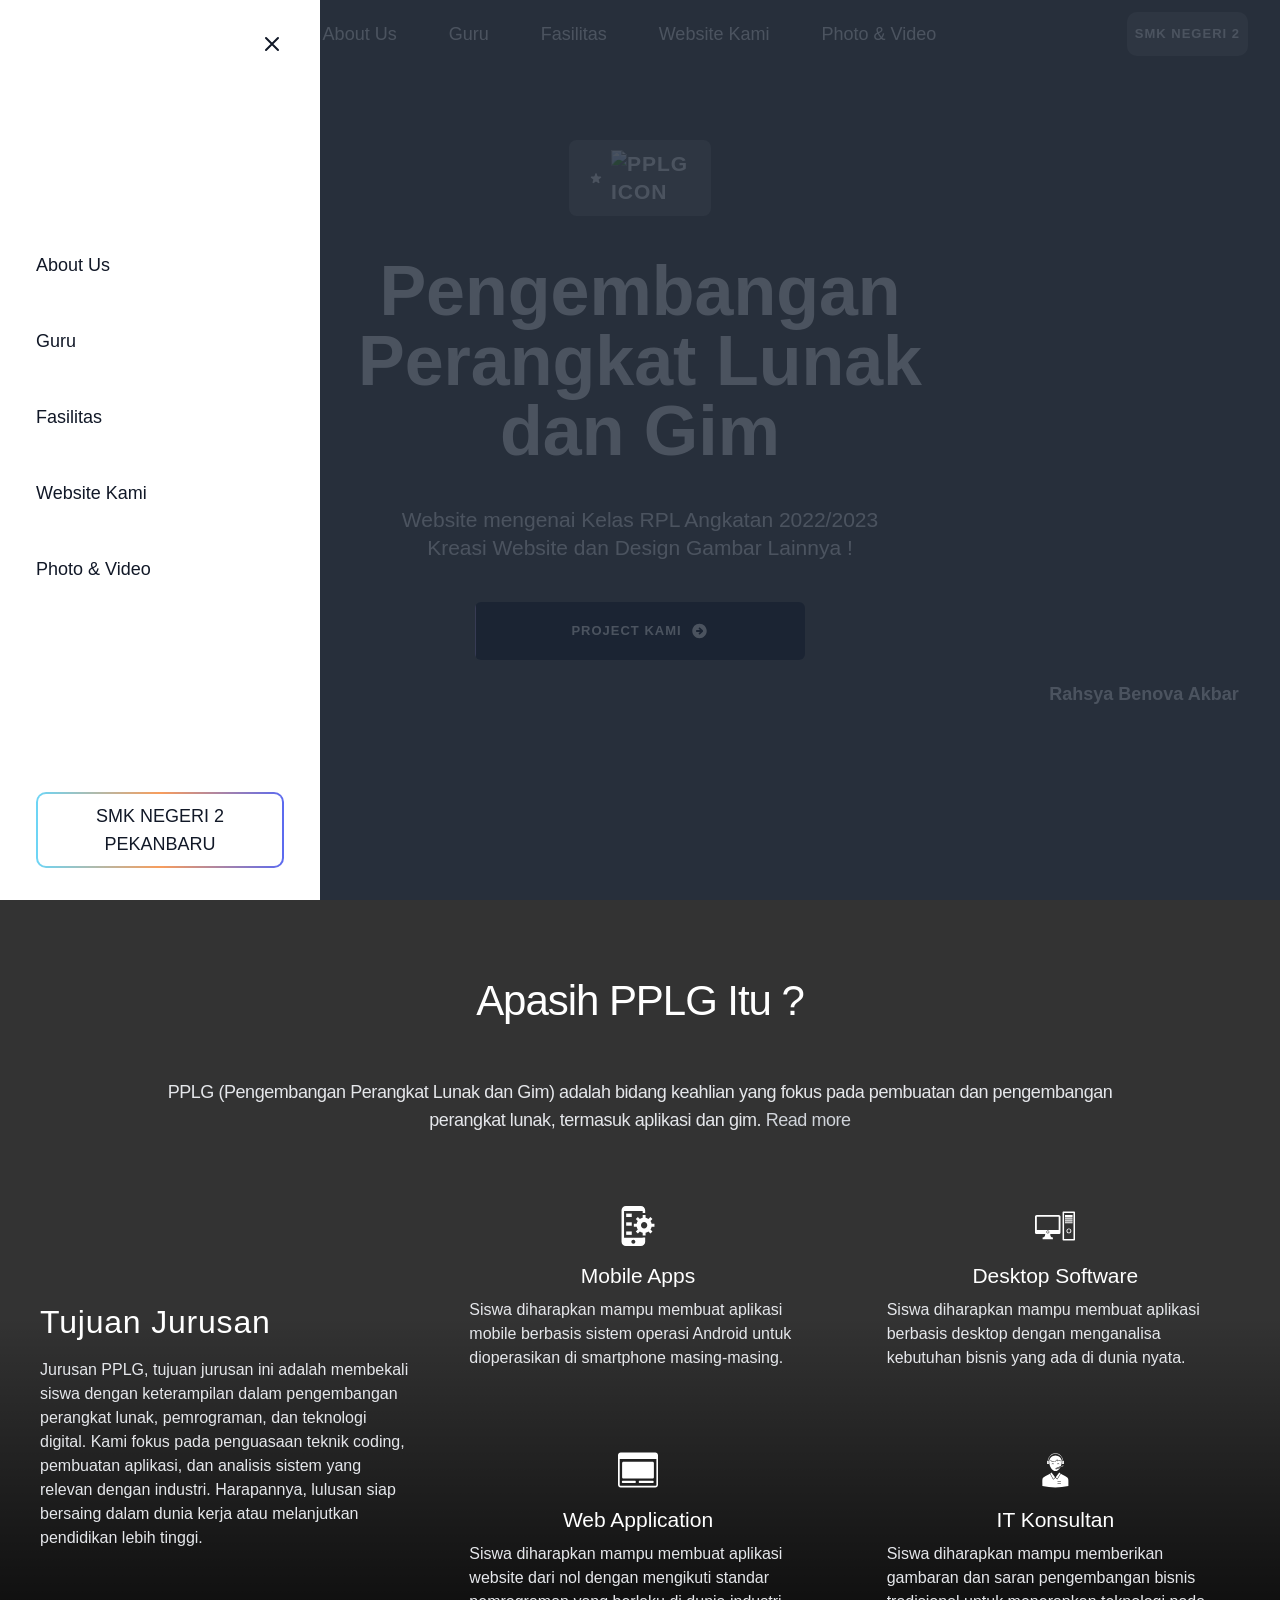
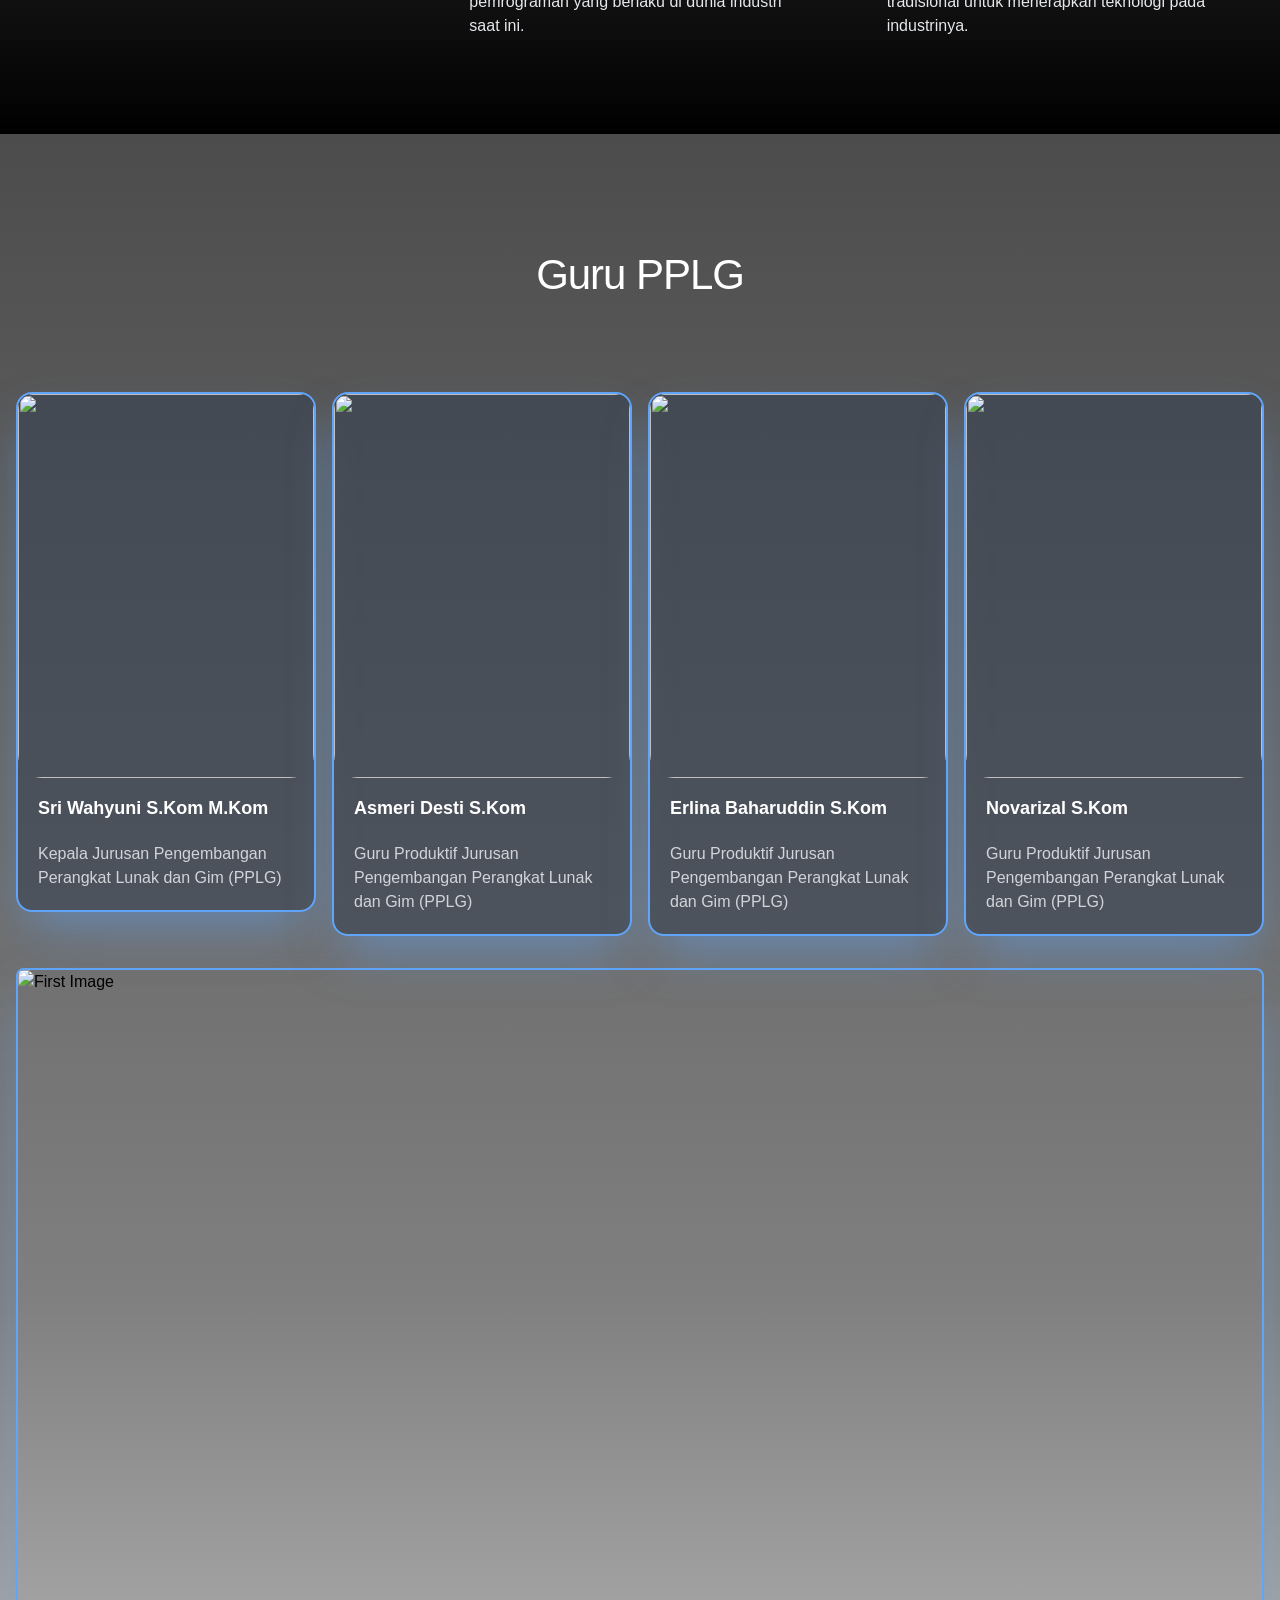
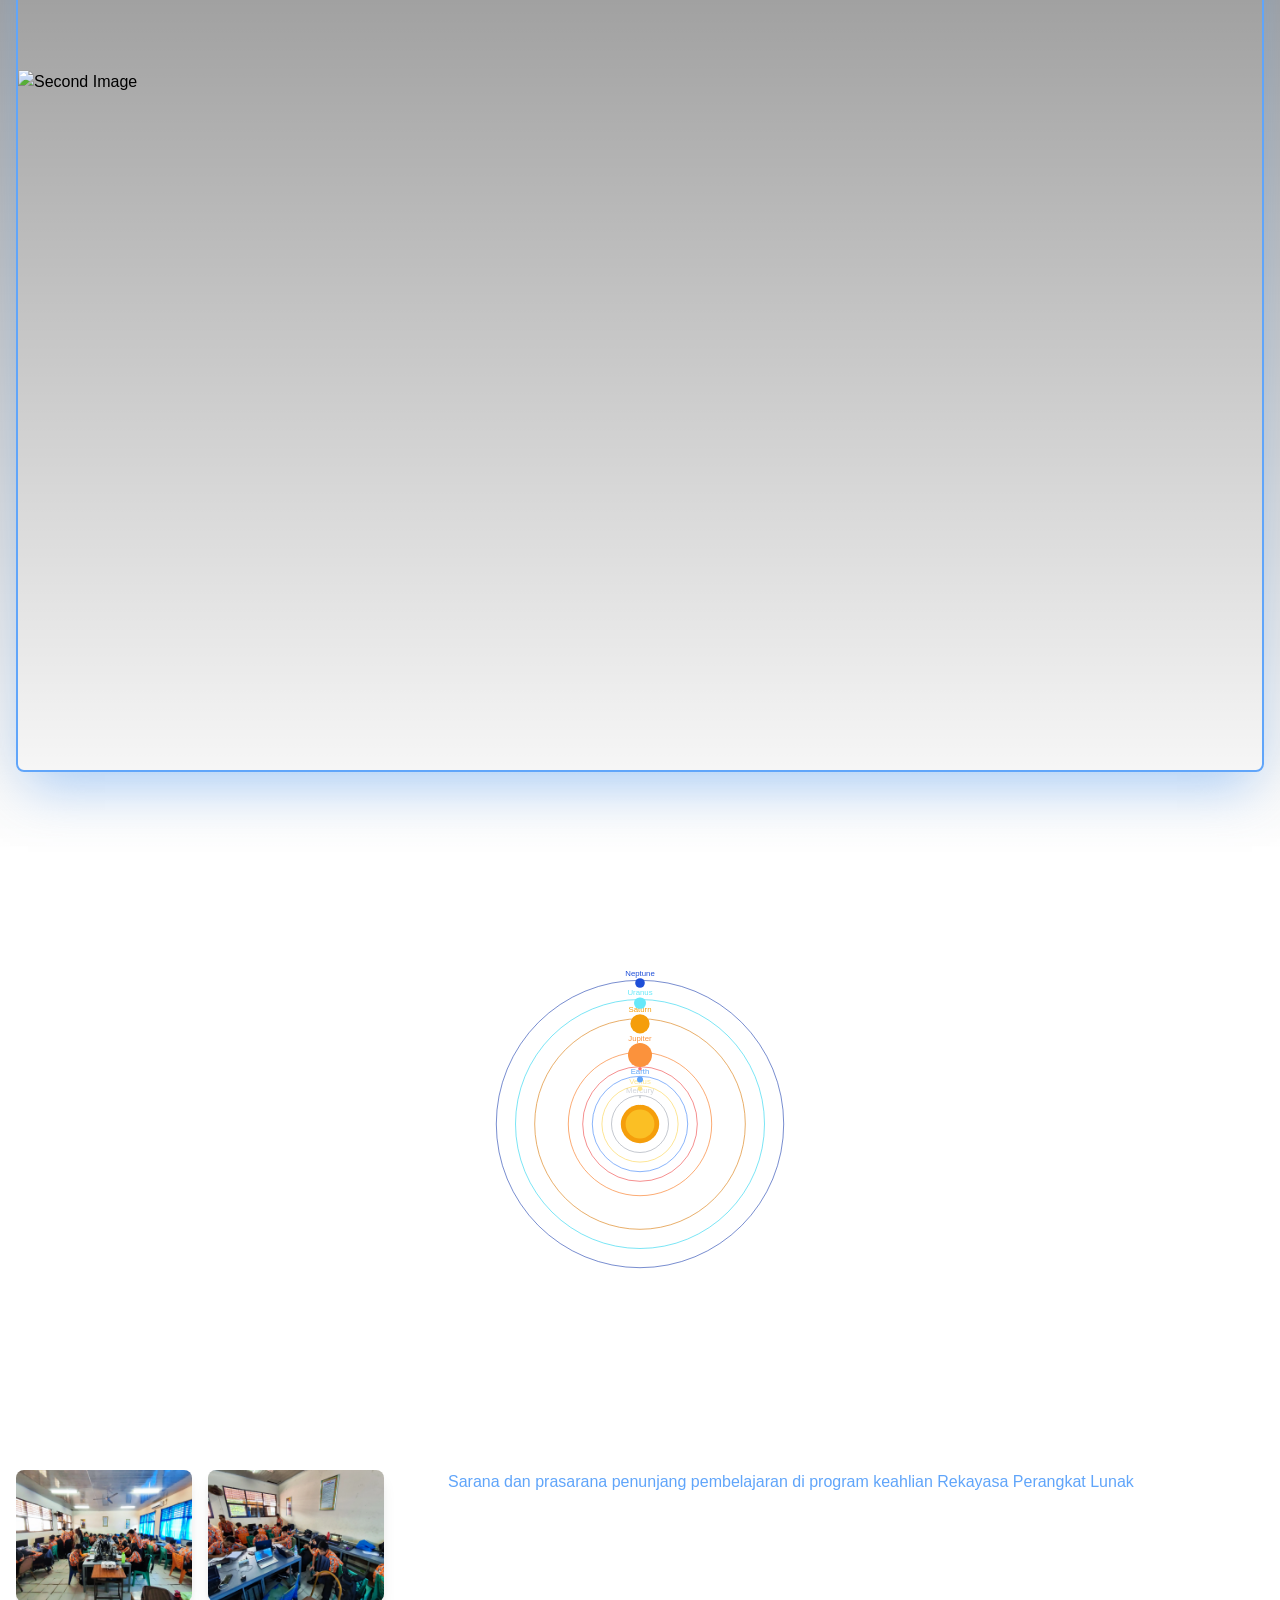
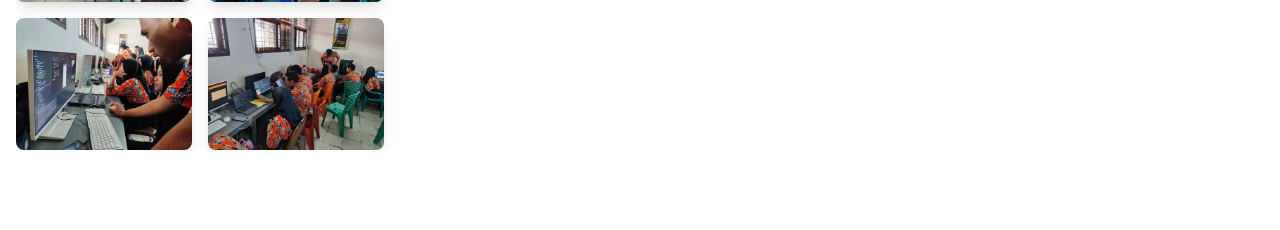
==== commit c89577da: "fix navbar" ====
--- a/rpl.html
+++ b/rpl.html
@@ -69,6 +69,14 @@
         font-family: '印品鸿蒙体', sans-serif !important;
         font-weight: normal !important;
       }
+      nav {
+        position: fixed;
+        top: 0;
+        left: 0;
+        width: 100%;
+        z-index: 50; /* Ensure it stays on top */
+      }
+      
     </style>
 
 
@@ -111,7 +119,7 @@
               <button class=" block py-3.5 uppercase text-xs tracking-px text-white font-bold bg-white bg-opacity-20 hover:bg-opacity-10 transition ease-in rounded-10 transition-transform duration-300 hover:scale-125 px-2">smk negeri 2</button>
             </div>
             <div class="w-auto lg:hidden">
-              <button x-on:click="mobileNavOpen = !mobileNavOpen">
+              <button x-on:click="mobileNavOpen = !mobileNavOpen; document.body.classList.toggle('mobile-nav-open')">
                 <svg class="text-gray-800" width="51" height="51" viewbox="0 0 56 56" fill="none" xmlns="http://www.w3.org/2000/svg">
                   <rect width="56" height="56" rx="28" fill="currentColor"></rect>
                   <path d="M37 32H19M37 24H19" stroke="white" stroke-width="1.5" stroke-linecap="round" stroke-linejoin="round"></path>
@@ -121,9 +129,9 @@
           </div>
         </div>
       </div>
-      <div :class="{'block': mobileNavOpen, 'hidden': !mobileNavOpen}" class="fixed top-0 left-0 bottom-0 w-4/6 sm:max-w-xs z-50 hidden">
-        <div x-on:click="mobileNavOpen = !mobileNavOpen" class="fixed inset-0 bg-gray-800 opacity-80"></div>
-        <nav class="relative z-10 px-9 py-8 bg-white h-full">
+      <div :class="{'block': mobileNavOpen, 'hidden': !mobileNavOpen}" class="fixed top-0 left-0 bottom-0 w-4/6 sm:max-w-xs z-50">
+        <div class="fixed inset-0 bg-gray-800 opacity-80 z-40" x-on:click="mobileNavOpen = !mobileNavOpen"></div> <!-- Overlay Background -->
+        <nav class="relative z-50 px-9 py-8 bg-white h-full">
           <div class="flex flex-wrap justify-between h-full">
             <div class="w-full">
               <div class="flex items-center justify-between -m-2">
@@ -141,7 +149,7 @@
                 </div>
               </div>
             </div>
-            <div class="flex flex-col justify-center py-8 w-full">
+            <div class="flex flex-col justify-center py-8 w-full z-20">
               <ul>
                 <li class="mb-12"><a class=" font-medium text-lg text-gray-900 transition-transform duration-300 hover:scale-125" href="#about">About Us</a></li>
                 <li class="mb-12"><a class=" font-medium text-lg text-gray-900 hover:text-gray-700 transition-transform duration-300 hover:scale-125" href="#guru">Guru</a></li>
@@ -449,8 +457,6 @@
 </section>
 
 
-]
-
 
 <section id="solar">
   <section class="pb-20 pt-20 p-4 relative" style="overflow: hidden !important;" data-aos="fade-up" >
@@ -537,13 +543,13 @@
     <div class="flex flex-col sm:flex-col md:flex-row gap-6 " style="overflow: hidden !important;">
       <div class="flex flex-col gap-4 sm:w-1/3  !justify-center ">
         <div class="flex flex-col md:flex-row gap-4 ">
-          <img src="./public/images/guru/guru-meri.webp"  alt="gambar fasilitas" class="rounded-lg shadow-lg xl:w-44 lg:w-56 w-full  h-auto object-cover">
-          <img src="./public/images/guru/guru-meri.webp"  alt="gambar fasilitas" class="rounded-lg shadow-lg xl:w-44 lg:w-56 w-full  h-auto object-cover block xl:block md:hidden">
+          <img src="./public/images/kelas/labor-wide.webp"  alt="gambar fasilitas" class="rounded-lg shadow-lg xl:w-44 lg:w-56 w-full  h-auto object-cover">
+          <img src="./public/images/kelas/labor-1.webp"  alt="gambar fasilitas" class="rounded-lg shadow-lg xl:w-44 lg:w-56 w-full  h-auto object-cover block xl:block md:hidden">
           
         </div>
         <div class="flex flex-col md:flex-row gap-4 ">
-          <img src="./public/images/guru/guru-meri.webp"  alt="gambar fasilitas" class="rounded-lg shadow-lg xl:w-44 lg:w-56 w-full  h-auto object-cover">
-          <img src="./public/images/guru/guru-meri.webp"  alt="gambar fasilitas" class="rounded-lg shadow-lg xl:w-44 lg:w-56 w-full  h-auto object-cover blcok xl:block md:hidden">
+          <img src="./public/images/kelas/labor-2.webp"  alt="gambar fasilitas" class="rounded-lg shadow-lg xl:w-44 lg:w-56 w-full  h-auto object-cover">
+          <img src="./public/images/kelas/labor-3.webp"  alt="gambar fasilitas" class="rounded-lg shadow-lg xl:w-44 lg:w-56 w-full  h-auto object-cover blcok xl:block md:hidden">
         </div>
       </div>
   
@@ -570,83 +576,6 @@
 
 
 
-
-<script>
-  AOS.init({ once: false }); 
-  window.addEventListener("scroll", function() {
-    const navbar = document.querySelector("nav");
-    if (window.scrollY > 100) { 
-      navbar.classList.add("navbar-scrolled");
-    } else {
-      navbar.classList.remove("navbar-scrolled");
-    }
-  });
-  document.addEventListener("DOMContentLoaded", () => {
-    new Swiper('.swiper-container', {
-        loop: true, 
-        navigation: {
-          nextEl: '.swiper-button-next',
-          prevEl: '.swiper-button-prev',
-        },
-        autoplay: {
-          delay: 5000, 
-          disableOnInteraction: false,
-        },
-      });
-    const cards = document.querySelectorAll(".card");
-    let currentIndex = 0;
-  
-    function animateCards() {
-      cards.forEach((card, index) => {
-        card.classList.remove("scale-125", "bg-[#4A2C2A]");
-        card.querySelector(".icon").classList.remove("active-icon");
-        card.querySelector("h3").classList.remove("active-title");
-        card.querySelector("p").classList.remove("active-text");
-  
-        if (index === currentIndex) {
-          card.classList.add("scale-125", "bg-[#4A2C2A]");
-          card.querySelector(".icon").classList.add("active-icon");
-          card.querySelector("h3").classList.add("active-title");
-          card.querySelector("p").classList.add("active-text");
-          const img = card.querySelector(".icon");
-          const h3 = card.querySelector("h3");
-          const p = card.querySelector("p");
-
-          img.classList.remove("animate__animated", "animate__flipInX");
-          h3.classList.remove("animate__animated", "animate__fadeInLeft");
-          p.classList.remove("animate__animated", "animate__fadeInUp");
-  
-          void img.offsetWidth; 
-          void h3.offsetWidth;
-          void p.offsetWidth;
-  
-          setTimeout(() => {
-            img.classList.add("animate__animated", "animate__flipInX");
-            h3.classList.add("animate__animated", "animate__fadeInLeft");
-            p.classList.add("animate__animated", "animate__fadeInUp");
-          }, 0);
-        }
-      });
-  
-      currentIndex = (currentIndex + 1) % cards.length;
-    }
-
-    setInterval(animateCards, 5000);
-  });
-  
-  function toggleReadMore() {
-    const moreText = document.getElementById("moreText");
-    const readMoreLink = document.getElementById("readMoreLink");
-
-    if (moreText.style.display === "none") {
-      moreText.style.display = "inline";
-      readMoreLink.innerText = "Read less";
-    } else {
-      moreText.style.display = "none";
-      readMoreLink.innerText = "Read more";
-    }
-  }
-</script>
 <script src="./public/js/main.js"></script>
 <script src="./public/js/aos.js"></script>
 
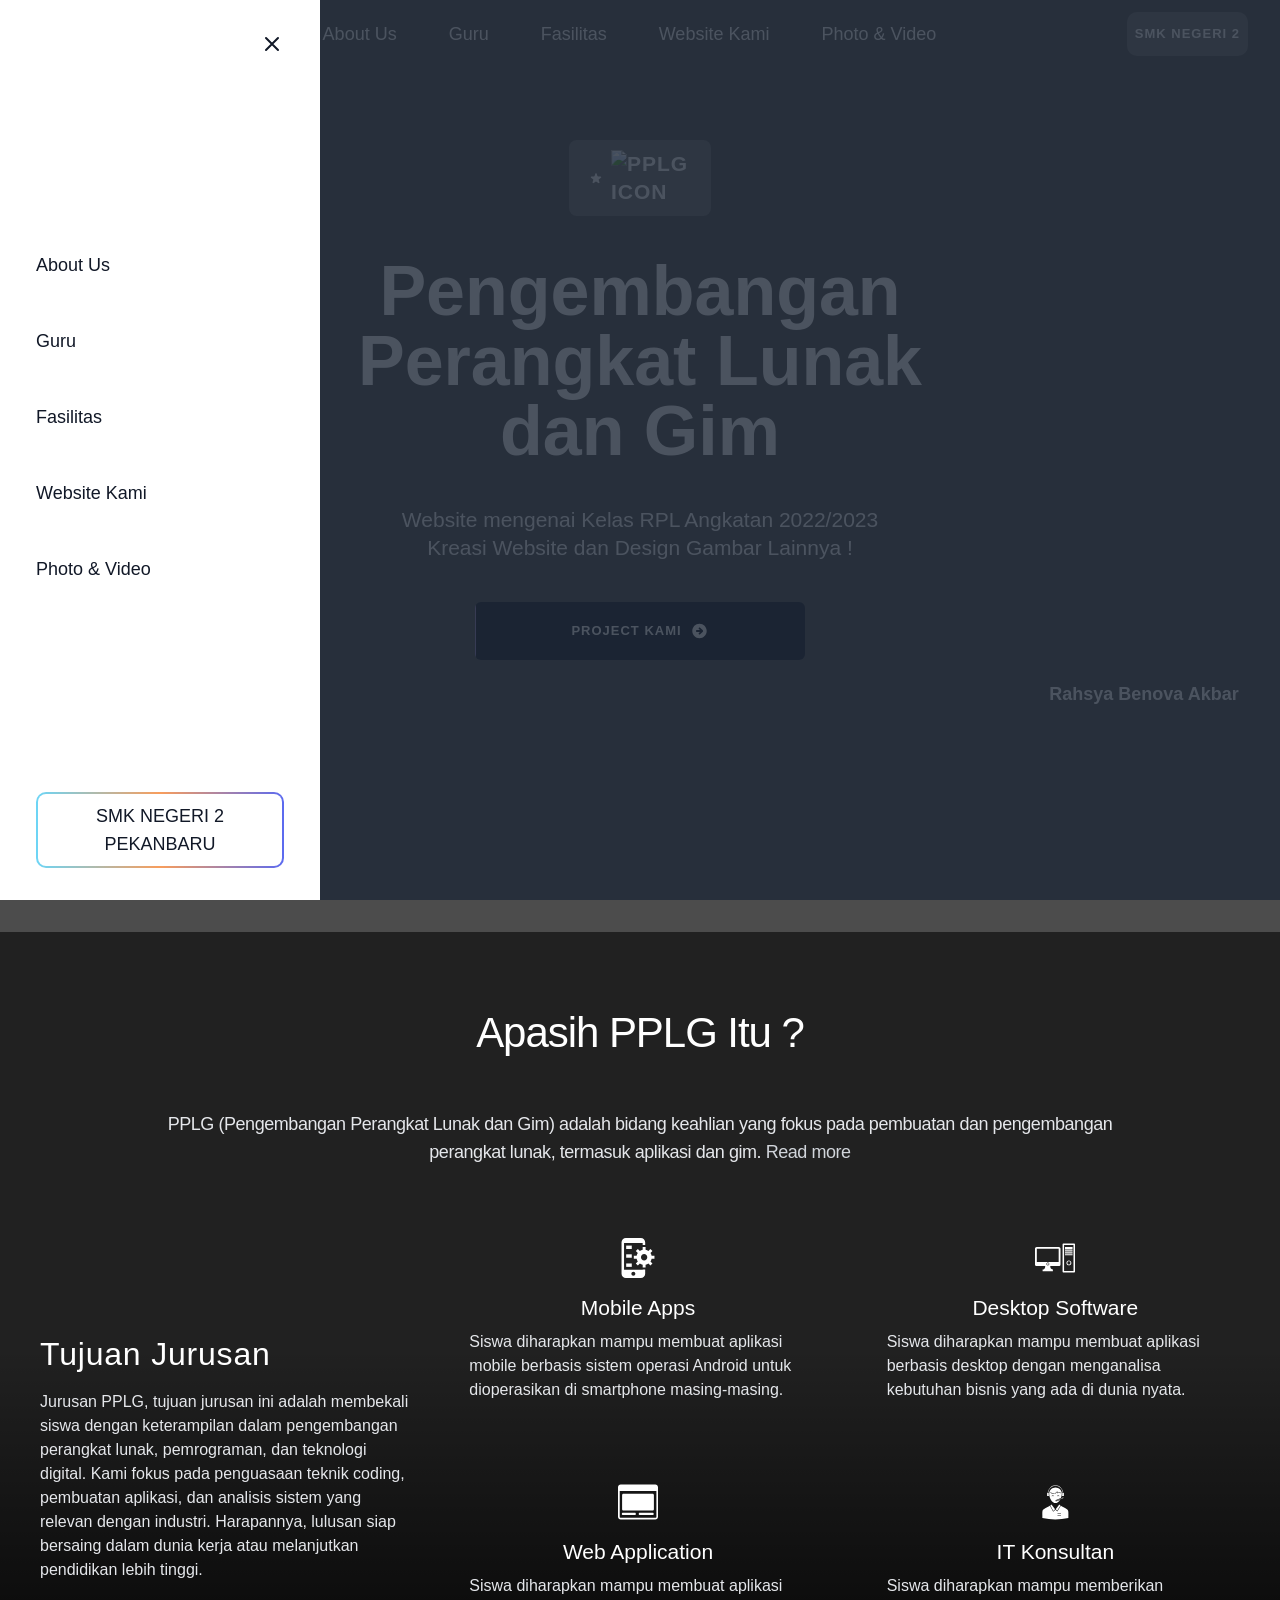
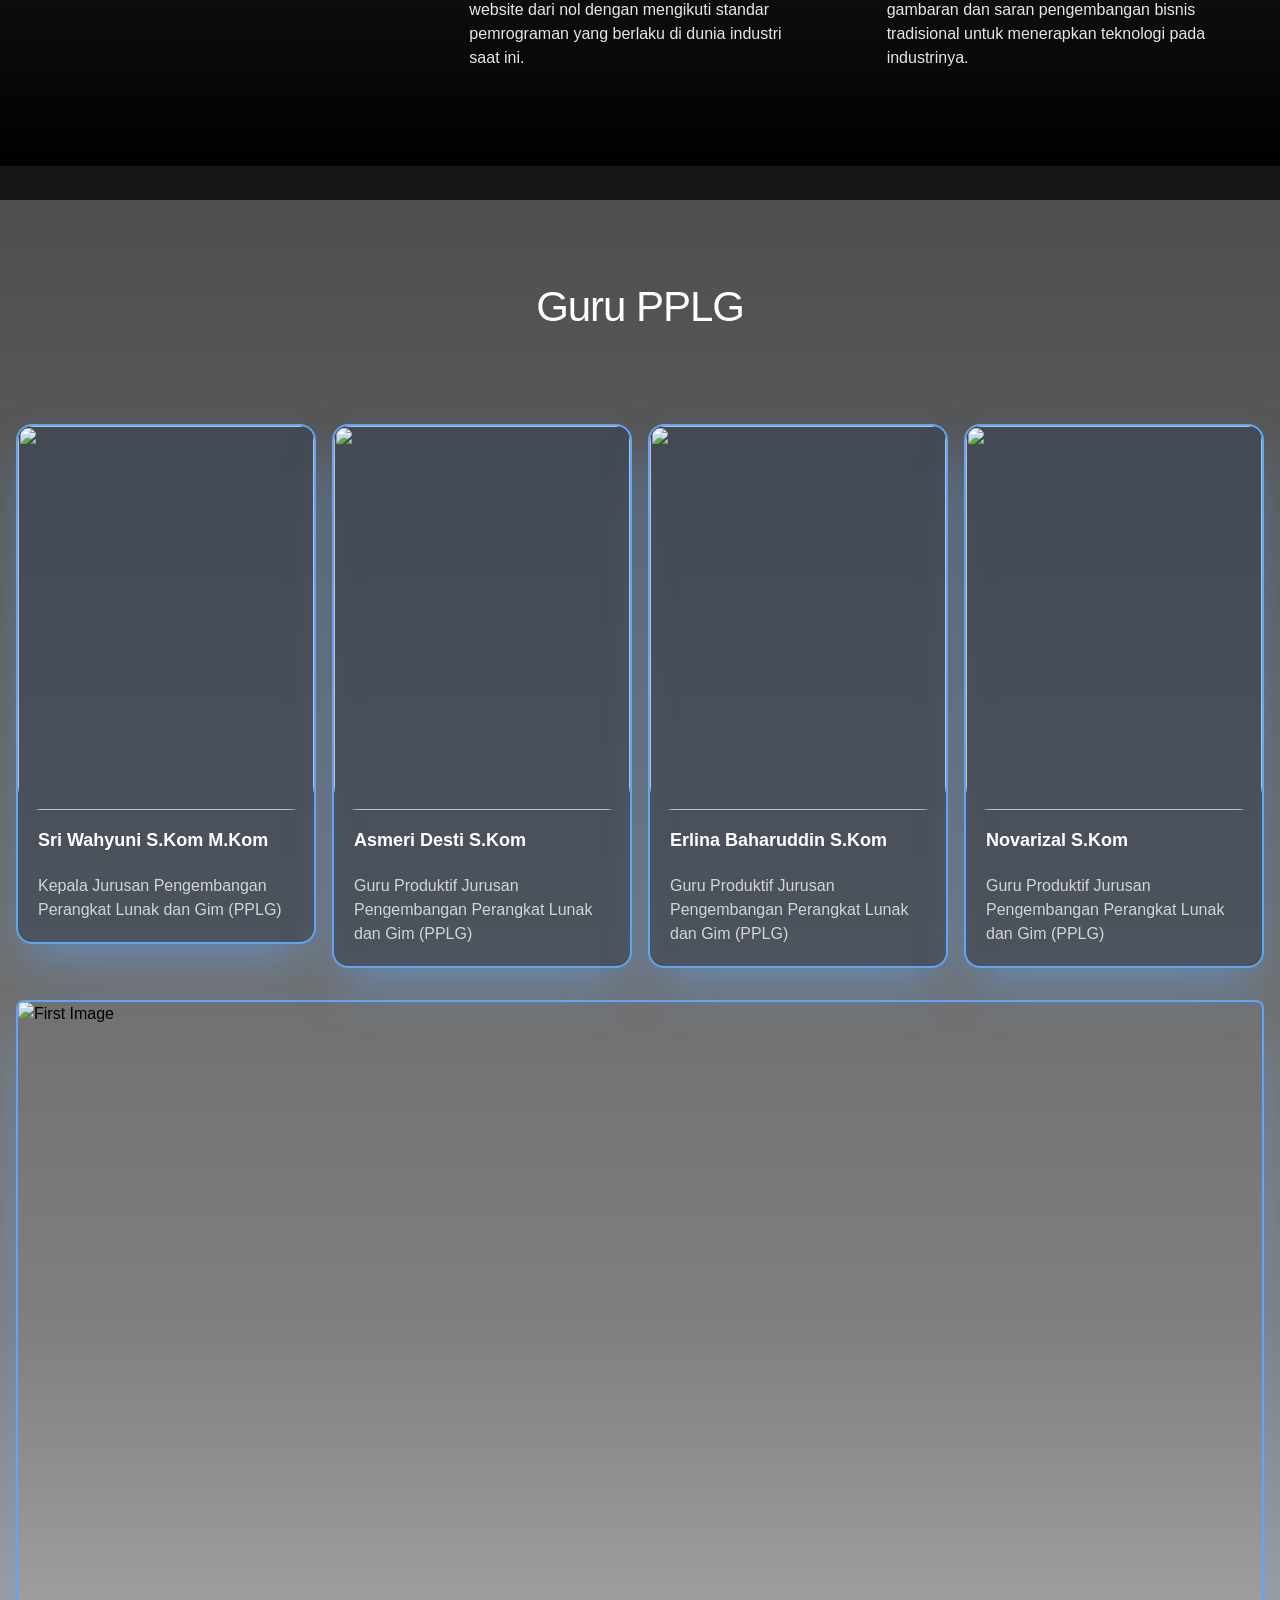
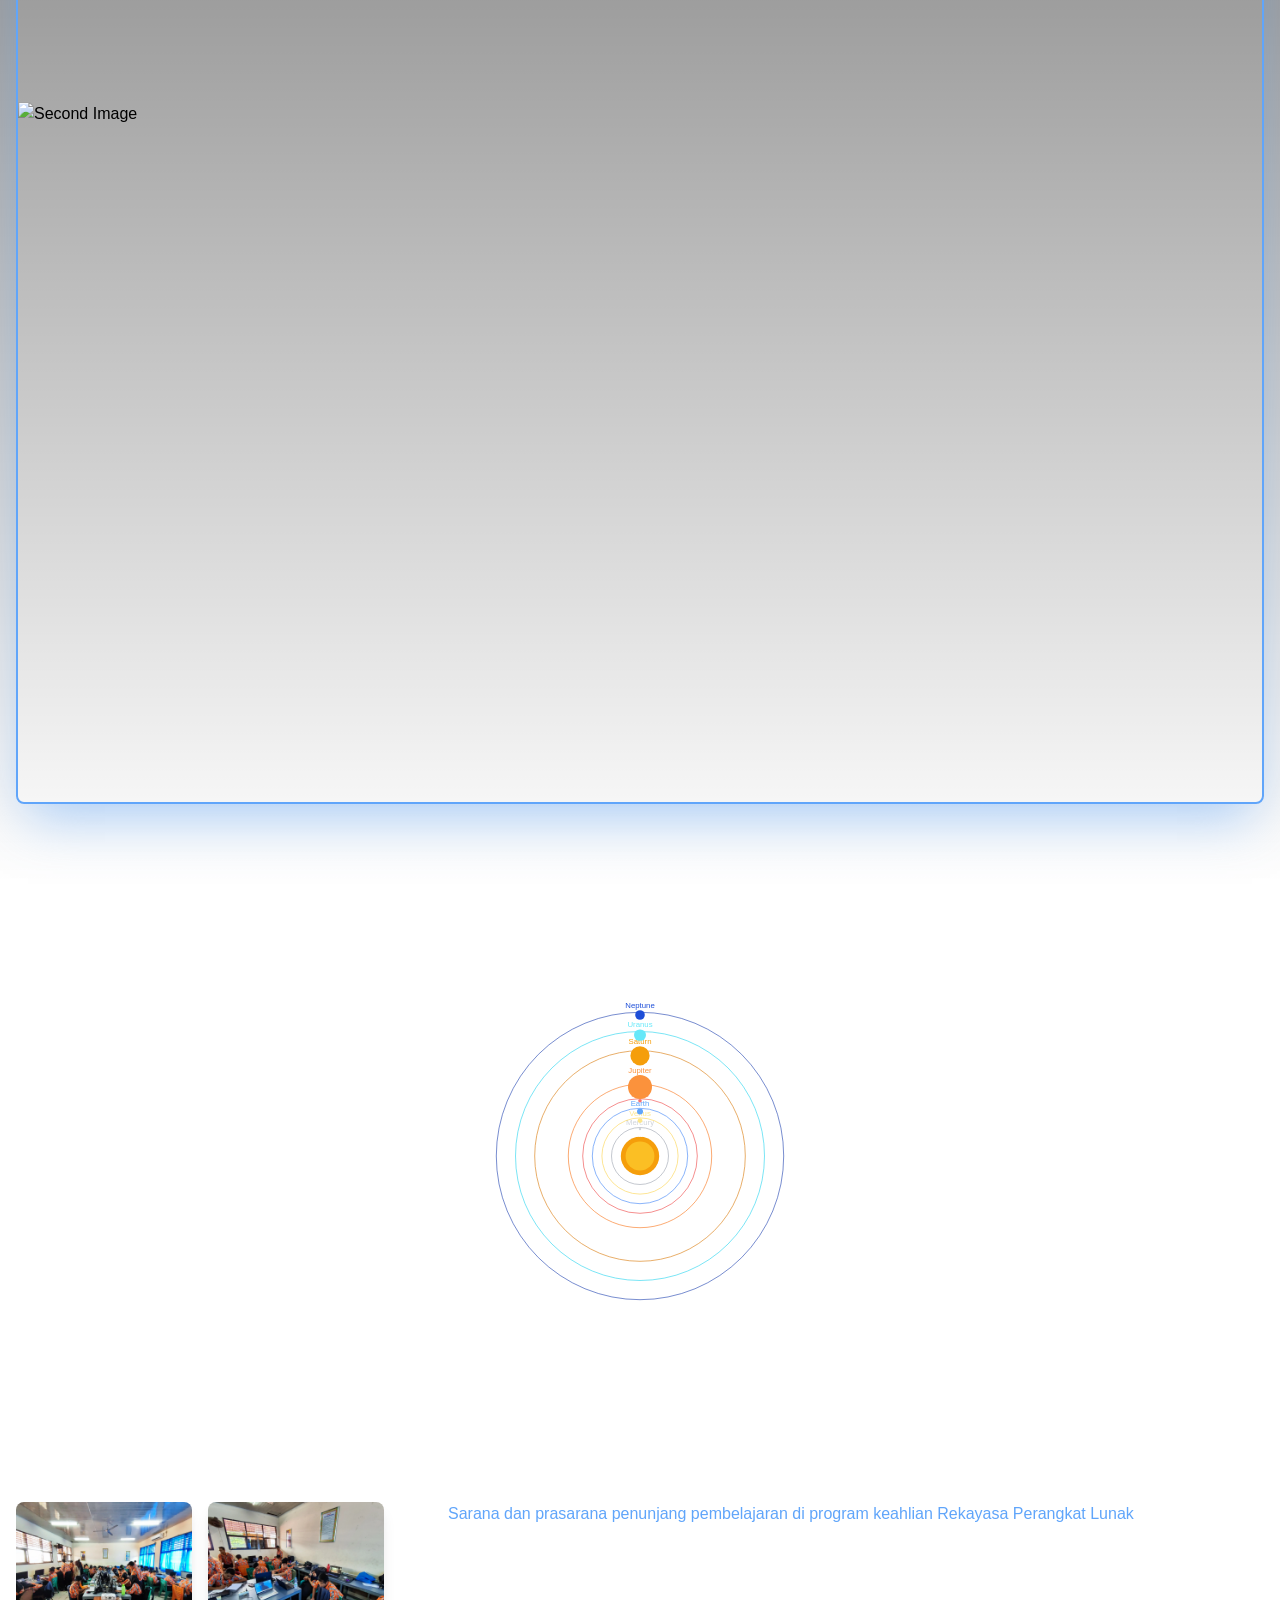
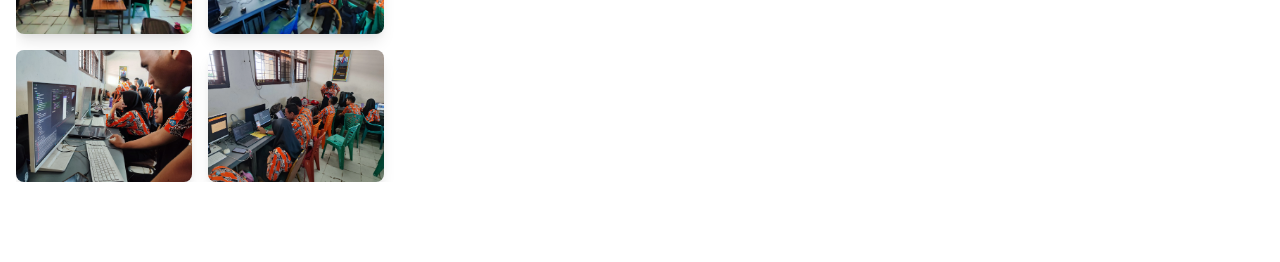
==== commit 2b00af11: "fix header" ====
--- a/rpl.html
+++ b/rpl.html
@@ -87,11 +87,11 @@
   style="background-image: url('./public/images/bg-rpl.webp');
   background-size: cover;
 background-position: center;
-height: 100vh; /* This sets the section to cover the full viewport height */
+
 padding: 0;
 margin: 0;
 ">
-  <div class="absolute inset-0 bg-black/70 "></div>
+  <div class="absolute inset-0 bg-black/70 min-h-screen" style="height: 200vh; /* This sets the section to cover the full viewport height */"></div>
 
     <nav class=" fixed w-full z-50 -mt-2">
       <div class="flex items-center justify-between px-8 py-5">
